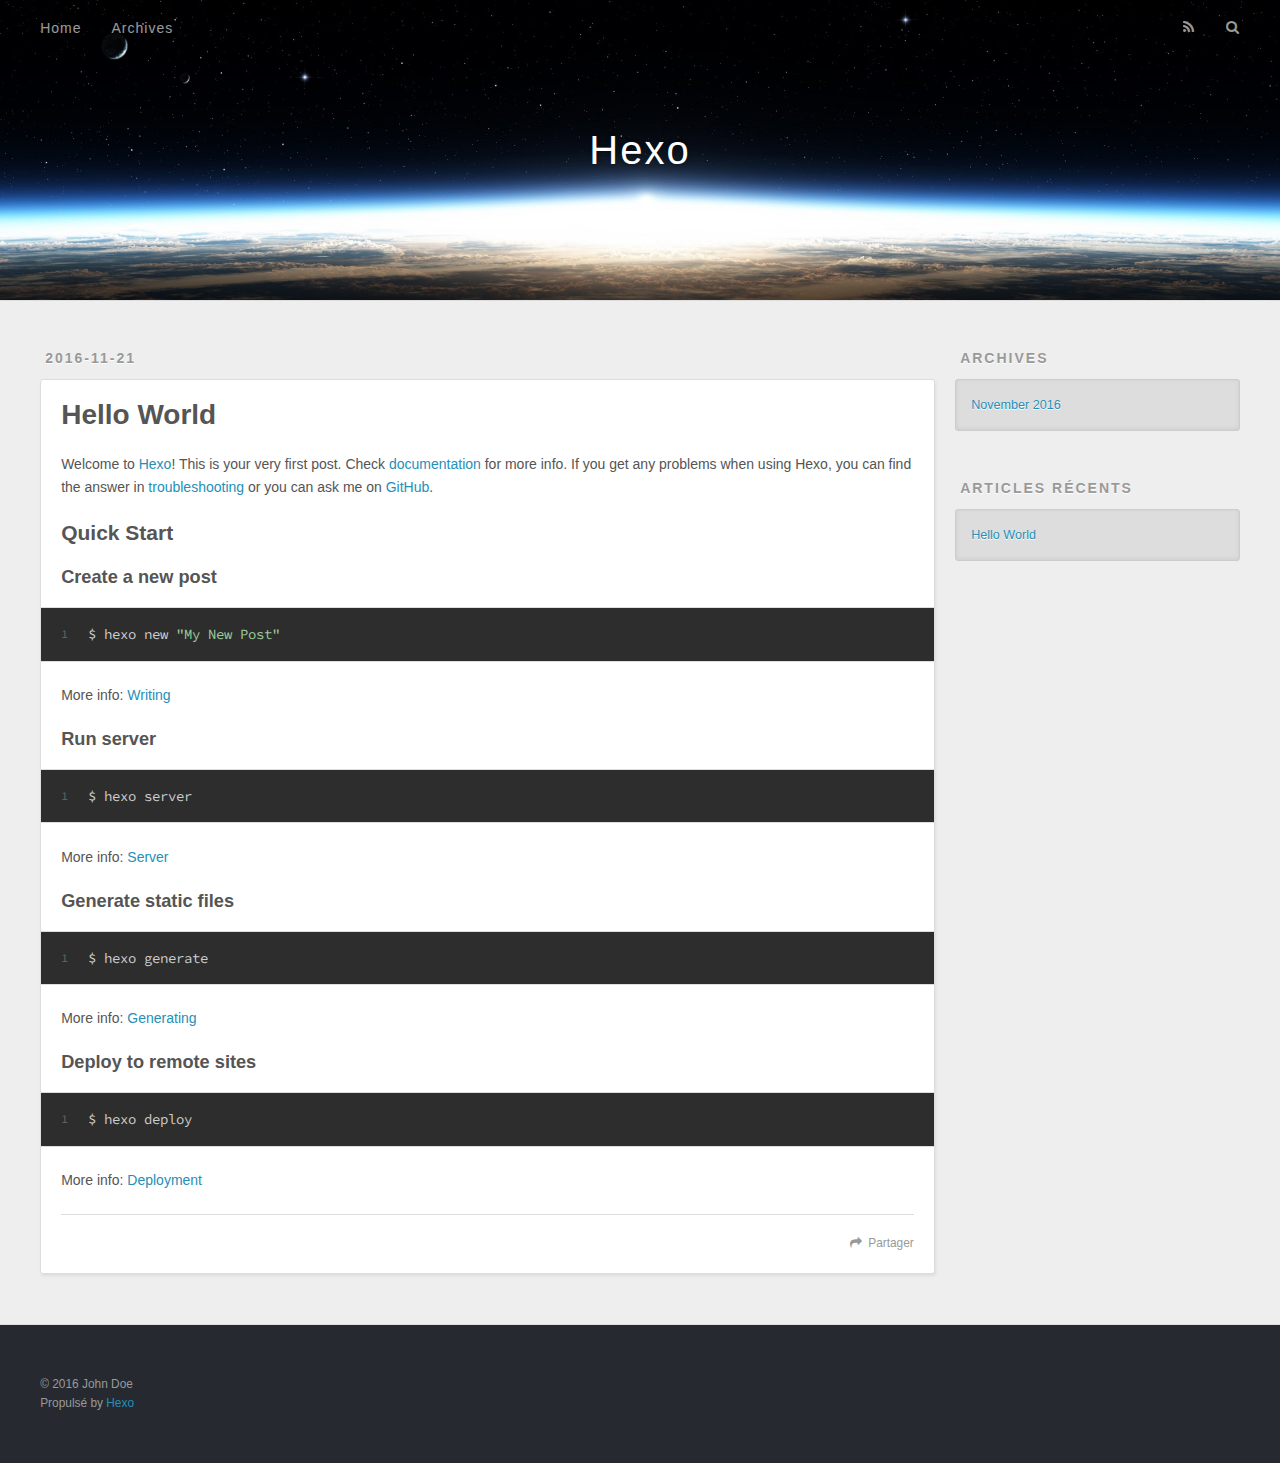
==== index.html @ a5838cf1 "Site updated: 2016-11-21 14:42:17" ====
<!DOCTYPE html>
<html>
<head>
  <meta charset="utf-8">
  
  <title>Hexo</title>
  <meta name="viewport" content="width=device-width, initial-scale=1, maximum-scale=1">
  <meta property="og:type" content="website">
<meta property="og:title" content="Hexo">
<meta property="og:url" content="http://yoursite.com/index.html">
<meta property="og:site_name" content="Hexo">
<meta name="twitter:card" content="summary">
<meta name="twitter:title" content="Hexo">
  
    <link rel="alternate" href="/atom.xml" title="Hexo" type="application/atom+xml">
  
  
    <link rel="icon" href="/favicon.png">
  
  
    <link href="//fonts.googleapis.com/css?family=Source+Code+Pro" rel="stylesheet" type="text/css">
  
  <link rel="stylesheet" href="/css/style.css">
  

</head>

<body>
  <div id="container">
    <div id="wrap">
      <header id="header">
  <div id="banner"></div>
  <div id="header-outer" class="outer">
    <div id="header-title" class="inner">
      <h1 id="logo-wrap">
        <a href="/" id="logo">Hexo</a>
      </h1>
      
    </div>
    <div id="header-inner" class="inner">
      <nav id="main-nav">
        <a id="main-nav-toggle" class="nav-icon"></a>
        
          <a class="main-nav-link" href="/">Home</a>
        
          <a class="main-nav-link" href="/archives">Archives</a>
        
      </nav>
      <nav id="sub-nav">
        
          <a id="nav-rss-link" class="nav-icon" href="/atom.xml" title="Flux RSS"></a>
        
        <a id="nav-search-btn" class="nav-icon" title="Rechercher"></a>
      </nav>
      <div id="search-form-wrap">
        <form action="//google.com/search" method="get" accept-charset="UTF-8" class="search-form"><input type="search" name="q" results="0" class="search-form-input" placeholder="Search"><button type="submit" class="search-form-submit">&#xF002;</button><input type="hidden" name="sitesearch" value="http://yoursite.com"></form>
      </div>
    </div>
  </div>
</header>
      <div class="outer">
        <section id="main">
  
    <article id="post-hello-world" class="article article-type-post" itemscope itemprop="blogPost">
  <div class="article-meta">
    <a href="/2016/11/21/hello-world/" class="article-date">
  <time datetime="2016-11-21T06:17:49.714Z" itemprop="datePublished">2016-11-21</time>
</a>
    
  </div>
  <div class="article-inner">
    
    
      <header class="article-header">
        
  
    <h1 itemprop="name">
      <a class="article-title" href="/2016/11/21/hello-world/">Hello World</a>
    </h1>
  

      </header>
    
    <div class="article-entry" itemprop="articleBody">
      
        <p>Welcome to <a href="https://hexo.io/" target="_blank" rel="external">Hexo</a>! This is your very first post. Check <a href="https://hexo.io/docs/" target="_blank" rel="external">documentation</a> for more info. If you get any problems when using Hexo, you can find the answer in <a href="https://hexo.io/docs/troubleshooting.html" target="_blank" rel="external">troubleshooting</a> or you can ask me on <a href="https://github.com/hexojs/hexo/issues" target="_blank" rel="external">GitHub</a>.</p>
<h2 id="Quick-Start"><a href="#Quick-Start" class="headerlink" title="Quick Start"></a>Quick Start</h2><h3 id="Create-a-new-post"><a href="#Create-a-new-post" class="headerlink" title="Create a new post"></a>Create a new post</h3><figure class="highlight bash"><table><tr><td class="gutter"><pre><div class="line">1</div></pre></td><td class="code"><pre><div class="line">$ hexo new <span class="string">"My New Post"</span></div></pre></td></tr></table></figure>
<p>More info: <a href="https://hexo.io/docs/writing.html" target="_blank" rel="external">Writing</a></p>
<h3 id="Run-server"><a href="#Run-server" class="headerlink" title="Run server"></a>Run server</h3><figure class="highlight bash"><table><tr><td class="gutter"><pre><div class="line">1</div></pre></td><td class="code"><pre><div class="line">$ hexo server</div></pre></td></tr></table></figure>
<p>More info: <a href="https://hexo.io/docs/server.html" target="_blank" rel="external">Server</a></p>
<h3 id="Generate-static-files"><a href="#Generate-static-files" class="headerlink" title="Generate static files"></a>Generate static files</h3><figure class="highlight bash"><table><tr><td class="gutter"><pre><div class="line">1</div></pre></td><td class="code"><pre><div class="line">$ hexo generate</div></pre></td></tr></table></figure>
<p>More info: <a href="https://hexo.io/docs/generating.html" target="_blank" rel="external">Generating</a></p>
<h3 id="Deploy-to-remote-sites"><a href="#Deploy-to-remote-sites" class="headerlink" title="Deploy to remote sites"></a>Deploy to remote sites</h3><figure class="highlight bash"><table><tr><td class="gutter"><pre><div class="line">1</div></pre></td><td class="code"><pre><div class="line">$ hexo deploy</div></pre></td></tr></table></figure>
<p>More info: <a href="https://hexo.io/docs/deployment.html" target="_blank" rel="external">Deployment</a></p>

      
    </div>
    <footer class="article-footer">
      <a data-url="http://yoursite.com/2016/11/21/hello-world/" data-id="civrpg1pv0000m8nncm3srkxz" class="article-share-link">Partager</a>
      
      
    </footer>
  </div>
  
</article>


  

</section>
        
          <aside id="sidebar">
  
    

  
    

  
    
  
    
  <div class="widget-wrap">
    <h3 class="widget-title">Archives</h3>
    <div class="widget">
      <ul class="archive-list"><li class="archive-list-item"><a class="archive-list-link" href="/archives/2016/11/">November 2016</a></li></ul>
    </div>
  </div>


  
    
  <div class="widget-wrap">
    <h3 class="widget-title">Articles récents</h3>
    <div class="widget">
      <ul>
        
          <li>
            <a href="/2016/11/21/hello-world/">Hello World</a>
          </li>
        
      </ul>
    </div>
  </div>

  
</aside>
        
      </div>
      <footer id="footer">
  
  <div class="outer">
    <div id="footer-info" class="inner">
      &copy; 2016 John Doe<br>
      Propulsé by <a href="http://hexo.io/" target="_blank">Hexo</a>
    </div>
  </div>
</footer>
    </div>
    <nav id="mobile-nav">
  
    <a href="/" class="mobile-nav-link">Home</a>
  
    <a href="/archives" class="mobile-nav-link">Archives</a>
  
</nav>
    

<script src="//ajax.googleapis.com/ajax/libs/jquery/2.0.3/jquery.min.js"></script>


  <link rel="stylesheet" href="/fancybox/jquery.fancybox.css">
  <script src="/fancybox/jquery.fancybox.pack.js"></script>


<script src="/js/script.js"></script>

  </div>
</body>
</html>
---- css/style.css ----
body {
  width: 100%;
}
body:before,
body:after {
  content: "";
  display: table;
}
body:after {
  clear: both;
}
html,
body,
div,
span,
applet,
object,
iframe,
h1,
h2,
h3,
h4,
h5,
h6,
p,
blockquote,
pre,
a,
abbr,
acronym,
address,
big,
cite,
code,
del,
dfn,
em,
img,
ins,
kbd,
q,
s,
samp,
small,
strike,
strong,
sub,
sup,
tt,
var,
dl,
dt,
dd,
ol,
ul,
li,
fieldset,
form,
label,
legend,
table,
caption,
tbody,
tfoot,
thead,
tr,
th,
td {
  margin: 0;
  padding: 0;
  border: 0;
  outline: 0;
  font-weight: inherit;
  font-style: inherit;
  font-family: inherit;
  font-size: 100%;
  vertical-align: baseline;
}
body {
  line-height: 1;
  color: #000;
  background: #fff;
}
ol,
ul {
  list-style: none;
}
table {
  border-collapse: separate;
  border-spacing: 0;
  vertical-align: middle;
}
caption,
th,
td {
  text-align: left;
  font-weight: normal;
  vertical-align: middle;
}
a img {
  border: none;
}
input,
button {
  margin: 0;
  padding: 0;
}
input::-moz-focus-inner,
button::-moz-focus-inner {
  border: 0;
  padding: 0;
}
@font-face {
  font-family: FontAwesome;
  font-style: normal;
  font-weight: normal;
  src: url("fonts/fontawesome-webfont.eot?v=#4.0.3");
  src: url("fonts/fontawesome-webfont.eot?#iefix&v=#4.0.3") format("embedded-opentype"), url("fonts/fontawesome-webfont.woff?v=#4.0.3") format("woff"), url("fonts/fontawesome-webfont.ttf?v=#4.0.3") format("truetype"), url("fonts/fontawesome-webfont.svg#fontawesomeregular?v=#4.0.3") format("svg");
}
html,
body,
#container {
  height: 100%;
}
body {
  background: #eee;
  font: 14px "Helvetica Neue", Helvetica, Arial, sans-serif;
  -webkit-text-size-adjust: 100%;
}
.outer {
  max-width: 1220px;
  margin: 0 auto;
  padding: 0 20px;
}
.outer:before,
.outer:after {
  content: "";
  display: table;
}
.outer:after {
  clear: both;
}
.inner {
  display: inline;
  float: left;
  width: 98.33333333333333%;
  margin: 0 0.833333333333333%;
}
.left,
.alignleft {
  float: left;
}
.right,
.alignright {
  float: right;
}
.clear {
  clear: both;
}
#container {
  position: relative;
}
.mobile-nav-on {
  overflow: hidden;
}
#wrap {
  height: 100%;
  width: 100%;
  position: absolute;
  top: 0;
  left: 0;
  -webkit-transition: 0.2s ease-out;
  -moz-transition: 0.2s ease-out;
  -ms-transition: 0.2s ease-out;
  transition: 0.2s ease-out;
  z-index: 1;
  background: #eee;
}
.mobile-nav-on #wrap {
  left: 280px;
}
@media screen and (min-width: 768px) {
  #main {
    display: inline;
    float: left;
    width: 73.33333333333333%;
    margin: 0 0.833333333333333%;
  }
}
.article-date,
.article-category-link,
.archive-year,
.widget-title {
  text-decoration: none;
  text-transform: uppercase;
  letter-spacing: 2px;
  color: #999;
  margin-bottom: 1em;
  margin-left: 5px;
  line-height: 1em;
  text-shadow: 0 1px #fff;
  font-weight: bold;
}
.article-inner,
.archive-article-inner {
  background: #fff;
  -webkit-box-shadow: 1px 2px 3px #ddd;
  box-shadow: 1px 2px 3px #ddd;
  border: 1px solid #ddd;
  border-radius: 3px;
}
.article-entry h1,
.widget h1 {
  font-size: 2em;
}
.article-entry h2,
.widget h2 {
  font-size: 1.5em;
}
.article-entry h3,
.widget h3 {
  font-size: 1.3em;
}
.article-entry h4,
.widget h4 {
  font-size: 1.2em;
}
.article-entry h5,
.widget h5 {
  font-size: 1em;
}
.article-entry h6,
.widget h6 {
  font-size: 1em;
  color: #999;
}
.article-entry hr,
.widget hr {
  border: 1px dashed #ddd;
}
.article-entry strong,
.widget strong {
  font-weight: bold;
}
.article-entry em,
.widget em,
.article-entry cite,
.widget cite {
  font-style: italic;
}
.article-entry sup,
.widget sup,
.article-entry sub,
.widget sub {
  font-size: 0.75em;
  line-height: 0;
  position: relative;
  vertical-align: baseline;
}
.article-entry sup,
.widget sup {
  top: -0.5em;
}
.article-entry sub,
.widget sub {
  bottom: -0.2em;
}
.article-entry small,
.widget small {
  font-size: 0.85em;
}
.article-entry acronym,
.widget acronym,
.article-entry abbr,
.widget abbr {
  border-bottom: 1px dotted;
}
.article-entry ul,
.widget ul,
.article-entry ol,
.widget ol,
.article-entry dl,
.widget dl {
  margin: 0 20px;
  line-height: 1.6em;
}
.article-entry ul ul,
.widget ul ul,
.article-entry ol ul,
.widget ol ul,
.article-entry ul ol,
.widget ul ol,
.article-entry ol ol,
.widget ol ol {
  margin-top: 0;
  margin-bottom: 0;
}
.article-entry ul,
.widget ul {
  list-style: disc;
}
.article-entry ol,
.widget ol {
  list-style: decimal;
}
.article-entry dt,
.widget dt {
  font-weight: bold;
}
#header {
  height: 300px;
  position: relative;
  border-bottom: 1px solid #ddd;
}
#header:before,
#header:after {
  content: "";
  position: absolute;
  left: 0;
  right: 0;
  height: 40px;
}
#header:before {
  top: 0;
  background: -webkit-linear-gradient(rgba(0,0,0,0.2), transparent);
  background: -moz-linear-gradient(rgba(0,0,0,0.2), transparent);
  background: -ms-linear-gradient(rgba(0,0,0,0.2), transparent);
  background: linear-gradient(rgba(0,0,0,0.2), transparent);
}
#header:after {
  bottom: 0;
  background: -webkit-linear-gradient(transparent, rgba(0,0,0,0.2));
  background: -moz-linear-gradient(transparent, rgba(0,0,0,0.2));
  background: -ms-linear-gradient(transparent, rgba(0,0,0,0.2));
  background: linear-gradient(transparent, rgba(0,0,0,0.2));
}
#header-outer {
  height: 100%;
  position: relative;
}
#header-inner {
  position: relative;
  overflow: hidden;
}
#banner {
  position: absolute;
  top: 0;
  left: 0;
  width: 100%;
  height: 100%;
  background: url("images/banner.jpg") center #000;
  -webkit-background-size: cover;
  -moz-background-size: cover;
  background-size: cover;
  z-index: -1;
}
#header-title {
  text-align: center;
  height: 40px;
  position: absolute;
  top: 50%;
  left: 0;
  margin-top: -20px;
}
#logo,
#subtitle {
  text-decoration: none;
  color: #fff;
  font-weight: 300;
  text-shadow: 0 1px 4px rgba(0,0,0,0.3);
}
#logo {
  font-size: 40px;
  line-height: 40px;
  letter-spacing: 2px;
}
#subtitle {
  font-size: 16px;
  line-height: 16px;
  letter-spacing: 1px;
}
#subtitle-wrap {
  margin-top: 16px;
}
#main-nav {
  float: left;
  margin-left: -15px;
}
.nav-icon,
.main-nav-link {
  float: left;
  color: #fff;
  opacity: 0.6;
  text-decoration: none;
  text-shadow: 0 1px rgba(0,0,0,0.2);
  -webkit-transition: opacity 0.2s;
  -moz-transition: opacity 0.2s;
  -ms-transition: opacity 0.2s;
  transition: opacity 0.2s;
  display: block;
  padding: 20px 15px;
}
.nav-icon:hover,
.main-nav-link:hover {
  opacity: 1;
}
.nav-icon {
  font-family: FontAwesome;
  text-align: center;
  font-size: 14px;
  width: 14px;
  height: 14px;
  padding: 20px 15px;
  position: relative;
  cursor: pointer;
}
.main-nav-link {
  font-weight: 300;
  letter-spacing: 1px;
}
@media screen and (max-width: 479px) {
  .main-nav-link {
    display: none;
  }
}
#main-nav-toggle {
  display: none;
}
#main-nav-toggle:before {
  content: "\f0c9";
}
@media screen and (max-width: 479px) {
  #main-nav-toggle {
    display: block;
  }
}
#sub-nav {
  float: right;
  margin-right: -15px;
}
#nav-rss-link:before {
  content: "\f09e";
}
#nav-search-btn:before {
  content: "\f002";
}
#search-form-wrap {
  position: absolute;
  top: 15px;
  width: 150px;
  height: 30px;
  right: -150px;
  opacity: 0;
  -webkit-transition: 0.2s ease-out;
  -moz-transition: 0.2s ease-out;
  -ms-transition: 0.2s ease-out;
  transition: 0.2s ease-out;
}
#search-form-wrap.on {
  opacity: 1;
  right: 0;
}
@media screen and (max-width: 479px) {
  #search-form-wrap {
    width: 100%;
    right: -100%;
  }
}
.search-form {
  position: absolute;
  top: 0;
  left: 0;
  right: 0;
  background: #fff;
  padding: 5px 15px;
  border-radius: 15px;
  -webkit-box-shadow: 0 0 10px rgba(0,0,0,0.3);
  box-shadow: 0 0 10px rgba(0,0,0,0.3);
}
.search-form-input {
  border: none;
  background: none;
  color: #555;
  width: 100%;
  font: 13px "Helvetica Neue", Helvetica, Arial, sans-serif;
  outline: none;
}
.search-form-input::-webkit-search-results-decoration,
.search-form-input::-webkit-search-cancel-button {
  -webkit-appearance: none;
}
.search-form-submit {
  position: absolute;
  top: 50%;
  right: 10px;
  margin-top: -7px;
  font: 13px FontAwesome;
  border: none;
  background: none;
  color: #bbb;
  cursor: pointer;
}
.search-form-submit:hover,
.search-form-submit:focus {
  color: #777;
}
.article {
  margin: 50px 0;
}
.article-inner {
  overflow: hidden;
}
.article-meta:before,
.article-meta:after {
  content: "";
  display: table;
}
.article-meta:after {
  clear: both;
}
.article-date {
  float: left;
}
.article-category {
  float: left;
  line-height: 1em;
  color: #ccc;
  text-shadow: 0 1px #fff;
  margin-left: 8px;
}
.article-category:before {
  content: "\2022";
}
.article-category-link {
  margin: 0 12px 1em;
}
.article-header {
  padding: 20px 20px 0;
}
.article-title {
  text-decoration: none;
  font-size: 2em;
  font-weight: bold;
  color: #555;
  line-height: 1.1em;
  -webkit-transition: color 0.2s;
  -moz-transition: color 0.2s;
  -ms-transition: color 0.2s;
  transition: color 0.2s;
}
a.article-title:hover {
  color: #258fb8;
}
.article-entry {
  color: #555;
  padding: 0 20px;
}
.article-entry:before,
.article-entry:after {
  content: "";
  display: table;
}
.article-entry:after {
  clear: both;
}
.article-entry p,
.article-entry table {
  line-height: 1.6em;
  margin: 1.6em 0;
}
.article-entry h1,
.article-entry h2,
.article-entry h3,
.article-entry h4,
.article-entry h5,
.article-entry h6 {
  font-weight: bold;
}
.article-entry h1,
.article-entry h2,
.article-entry h3,
.article-entry h4,
.article-entry h5,
.article-entry h6 {
  line-height: 1.1em;
  margin: 1.1em 0;
}
.article-entry a {
  color: #258fb8;
  text-decoration: none;
}
.article-entry a:hover {
  text-decoration: underline;
}
.article-entry ul,
.article-entry ol,
.article-entry dl {
  margin-top: 1.6em;
  margin-bottom: 1.6em;
}
.article-entry img,
.article-entry video {
  max-width: 100%;
  height: auto;
  display: block;
  margin: auto;
}
.article-entry iframe {
  border: none;
}
.article-entry table {
  width: 100%;
  border-collapse: collapse;
  border-spacing: 0;
}
.article-entry th {
  font-weight: bold;
  border-bottom: 3px solid #ddd;
  padding-bottom: 0.5em;
}
.article-entry td {
  border-bottom: 1px solid #ddd;
  padding: 10px 0;
}
.article-entry blockquote {
  font-family: Georgia, "Times New Roman", serif;
  font-size: 1.4em;
  margin: 1.6em 20px;
  text-align: center;
}
.article-entry blockquote footer {
  font-size: 14px;
  margin: 1.6em 0;
  font-family: "Helvetica Neue", Helvetica, Arial, sans-serif;
}
.article-entry blockquote footer cite:before {
  content: "—";
  padding: 0 0.5em;
}
.article-entry .pullquote {
  text-align: left;
  width: 45%;
  margin: 0;
}
.article-entry .pullquote.left {
  margin-left: 0.5em;
  margin-right: 1em;
}
.article-entry .pullquote.right {
  margin-right: 0.5em;
  margin-left: 1em;
}
.article-entry .caption {
  color: #999;
  display: block;
  font-size: 0.9em;
  margin-top: 0.5em;
  position: relative;
  text-align: center;
}
.article-entry .video-container {
  position: relative;
  padding-top: 56.25%;
  height: 0;
  overflow: hidden;
}
.article-entry .video-container iframe,
.article-entry .video-container object,
.article-entry .video-container embed {
  position: absolute;
  top: 0;
  left: 0;
  width: 100%;
  height: 100%;
  margin-top: 0;
}
.article-more-link a {
  display: inline-block;
  line-height: 1em;
  padding: 6px 15px;
  border-radius: 15px;
  background: #eee;
  color: #999;
  text-shadow: 0 1px #fff;
  text-decoration: none;
}
.article-more-link a:hover {
  background: #258fb8;
  color: #fff;
  text-decoration: none;
  text-shadow: 0 1px #1e7293;
}
.article-footer {
  font-size: 0.85em;
  line-height: 1.6em;
  border-top: 1px solid #ddd;
  padding-top: 1.6em;
  margin: 0 20px 20px;
}
.article-footer:before,
.article-footer:after {
  content: "";
  display: table;
}
.article-footer:after {
  clear: both;
}
.article-footer a {
  color: #999;
  text-decoration: none;
}
.article-footer a:hover {
  color: #555;
}
.article-tag-list-item {
  float: left;
  margin-right: 10px;
}
.article-tag-list-link:before {
  content: "#";
}
.article-comment-link {
  float: right;
}
.article-comment-link:before {
  content: "\f075";
  font-family: FontAwesome;
  padding-right: 8px;
}
.article-share-link {
  cursor: pointer;
  float: right;
  margin-left: 20px;
}
.article-share-link:before {
  content: "\f064";
  font-family: FontAwesome;
  padding-right: 6px;
}
#article-nav {
  position: relative;
}
#article-nav:before,
#article-nav:after {
  content: "";
  display: table;
}
#article-nav:after {
  clear: both;
}
@media screen and (min-width: 768px) {
  #article-nav {
    margin: 50px 0;
  }
  #article-nav:before {
    width: 8px;
    height: 8px;
    position: absolute;
    top: 50%;
    left: 50%;
    margin-top: -4px;
    margin-left: -4px;
    content: "";
    border-radius: 50%;
    background: #ddd;
    -webkit-box-shadow: 0 1px 2px #fff;
    box-shadow: 0 1px 2px #fff;
  }
}
.article-nav-link-wrap {
  text-decoration: none;
  text-shadow: 0 1px #fff;
  color: #999;
  -webkit-box-sizing: border-box;
  -moz-box-sizing: border-box;
  box-sizing: border-box;
  margin-top: 50px;
  text-align: center;
  display: block;
}
.article-nav-link-wrap:hover {
  color: #555;
}
@media screen and (min-width: 768px) {
  .article-nav-link-wrap {
    width: 50%;
    margin-top: 0;
  }
}
@media screen and (min-width: 768px) {
  #article-nav-newer {
    float: left;
    text-align: right;
    padding-right: 20px;
  }
}
@media screen and (min-width: 768px) {
  #article-nav-older {
    float: right;
    text-align: left;
    padding-left: 20px;
  }
}
.article-nav-caption {
  text-transform: uppercase;
  letter-spacing: 2px;
  color: #ddd;
  line-height: 1em;
  font-weight: bold;
}
#article-nav-newer .article-nav-caption {
  margin-right: -2px;
}
.article-nav-title {
  font-size: 0.85em;
  line-height: 1.6em;
  margin-top: 0.5em;
}
.article-share-box {
  position: absolute;
  display: none;
  background: #fff;
  -webkit-box-shadow: 1px 2px 10px rgba(0,0,0,0.2);
  box-shadow: 1px 2px 10px rgba(0,0,0,0.2);
  border-radius: 3px;
  margin-left: -145px;
  overflow: hidden;
  z-index: 1;
}
.article-share-box.on {
  display: block;
}
.article-share-input {
  width: 100%;
  background: none;
  -webkit-box-sizing: border-box;
  -moz-box-sizing: border-box;
  box-sizing: border-box;
  font: 14px "Helvetica Neue", Helvetica, Arial, sans-serif;
  padding: 0 15px;
  color: #555;
  outline: none;
  border: 1px solid #ddd;
  border-radius: 3px 3px 0 0;
  height: 36px;
  line-height: 36px;
}
.article-share-links {
  background: #eee;
}
.article-share-links:before,
.article-share-links:after {
  content: "";
  display: table;
}
.article-share-links:after {
  clear: both;
}
.article-share-twitter,
.article-share-facebook,
.article-share-pinterest,
.article-share-google {
  width: 50px;
  height: 36px;
  display: block;
  float: left;
  position: relative;
  color: #999;
  text-shadow: 0 1px #fff;
}
.article-share-twitter:before,
.article-share-facebook:before,
.article-share-pinterest:before,
.article-share-google:before {
  font-size: 20px;
  font-family: FontAwesome;
  width: 20px;
  height: 20px;
  position: absolute;
  top: 50%;
  left: 50%;
  margin-top: -10px;
  margin-left: -10px;
  text-align: center;
}
.article-share-twitter:hover,
.article-share-facebook:hover,
.article-share-pinterest:hover,
.article-share-google:hover {
  color: #fff;
}
.article-share-twitter:before {
  content: "\f099";
}
.article-share-twitter:hover {
  background: #00aced;
  text-shadow: 0 1px #008abe;
}
.article-share-facebook:before {
  content: "\f09a";
}
.article-share-facebook:hover {
  background: #3b5998;
  text-shadow: 0 1px #2f477a;
}
.article-share-pinterest:before {
  content: "\f0d2";
}
.article-share-pinterest:hover {
  background: #cb2027;
  text-shadow: 0 1px #a21a1f;
}
.article-share-google:before {
  content: "\f0d5";
}
.article-share-google:hover {
  background: #dd4b39;
  text-shadow: 0 1px #be3221;
}
.article-gallery {
  background: #000;
  position: relative;
}
.article-gallery-photos {
  position: relative;
  overflow: hidden;
}
.article-gallery-img {
  display: none;
  max-width: 100%;
}
.article-gallery-img:first-child {
  display: block;
}
.article-gallery-img.loaded {
  position: absolute;
  display: block;
}
.article-gallery-img img {
  display: block;
  max-width: 100%;
  margin: 0 auto;
}
#comments {
  background: #fff;
  -webkit-box-shadow: 1px 2px 3px #ddd;
  box-shadow: 1px 2px 3px #ddd;
  padding: 20px;
  border: 1px solid #ddd;
  border-radius: 3px;
  margin: 50px 0;
}
#comments a {
  color: #258fb8;
}
.archives-wrap {
  margin: 50px 0;
}
.archives:before,
.archives:after {
  content: "";
  display: table;
}
.archives:after {
  clear: both;
}
.archive-year-wrap {
  margin-bottom: 1em;
}
.archives {
  -webkit-column-gap: 10px;
  -moz-column-gap: 10px;
  column-gap: 10px;
}
@media screen and (min-width: 480px) and (max-width: 767px) {
  .archives {
    -webkit-column-count: 2;
    -moz-column-count: 2;
    column-count: 2;
  }
}
@media screen and (min-width: 768px) {
  .archives {
    -webkit-column-count: 3;
    -moz-column-count: 3;
    column-count: 3;
  }
}
.archive-article {
  -webkit-column-break-inside: avoid;
  page-break-inside: avoid;
  overflow: hidden;
  break-inside: avoid-column;
}
.archive-article-inner {
  padding: 10px;
  margin-bottom: 15px;
}
.archive-article-title {
  text-decoration: none;
  font-weight: bold;
  color: #555;
  -webkit-transition: color 0.2s;
  -moz-transition: color 0.2s;
  -ms-transition: color 0.2s;
  transition: color 0.2s;
  line-height: 1.6em;
}
.archive-article-title:hover {
  color: #258fb8;
}
.archive-article-footer {
  margin-top: 1em;
}
.archive-article-date {
  color: #999;
  text-decoration: none;
  font-size: 0.85em;
  line-height: 1em;
  margin-bottom: 0.5em;
  display: block;
}
#page-nav {
  margin: 50px auto;
  background: #fff;
  -webkit-box-shadow: 1px 2px 3px #ddd;
  box-shadow: 1px 2px 3px #ddd;
  border: 1px solid #ddd;
  border-radius: 3px;
  text-align: center;
  color: #999;
  overflow: hidden;
}
#page-nav:before,
#page-nav:after {
  content: "";
  display: table;
}
#page-nav:after {
  clear: both;
}
#page-nav a,
#page-nav span {
  padding: 10px 20px;
  line-height: 1;
  height: 2ex;
}
#page-nav a {
  color: #999;
  text-decoration: none;
}
#page-nav a:hover {
  background: #999;
  color: #fff;
}
#page-nav .prev {
  float: left;
}
#page-nav .next {
  float: right;
}
#page-nav .page-number {
  display: inline-block;
}
@media screen and (max-width: 479px) {
  #page-nav .page-number {
    display: none;
  }
}
#page-nav .current {
  color: #555;
  font-weight: bold;
}
#page-nav .space {
  color: #ddd;
}
#footer {
  background: #262a30;
  padding: 50px 0;
  border-top: 1px solid #ddd;
  color: #999;
}
#footer a {
  color: #258fb8;
  text-decoration: none;
}
#footer a:hover {
  text-decoration: underline;
}
#footer-info {
  line-height: 1.6em;
  font-size: 0.85em;
}
.article-entry pre,
.article-entry .highlight {
  background: #2d2d2d;
  margin: 0 -20px;
  padding: 15px 20px;
  border-style: solid;
  border-color: #ddd;
  border-width: 1px 0;
  overflow: auto;
  color: #ccc;
  line-height: 22.400000000000002px;
}
.article-entry .highlight .gutter pre,
.article-entry .gist .gist-file .gist-data .line-numbers {
  color: #666;
  font-size: 0.85em;
}
.article-entry pre,
.article-entry code {
  font-family: "Source Code Pro", Consolas, Monaco, Menlo, Consolas, monospace;
}
.article-entry code {
  background: #eee;
  text-shadow: 0 1px #fff;
  padding: 0 0.3em;
}
.article-entry pre code {
  background: none;
  text-shadow: none;
  padding: 0;
}
.article-entry .highlight pre {
  border: none;
  margin: 0;
  padding: 0;
}
.article-entry .highlight table {
  margin: 0;
  width: auto;
}
.article-entry .highlight td {
  border: none;
  padding: 0;
}
.article-entry .highlight figcaption {
  font-size: 0.85em;
  color: #999;
  line-height: 1em;
  margin-bottom: 1em;
}
.article-entry .highlight figcaption:before,
.article-entry .highlight figcaption:after {
  content: "";
  display: table;
}
.article-entry .highlight figcaption:after {
  clear: both;
}
.article-entry .highlight figcaption a {
  float: right;
}
.article-entry .highlight .gutter pre {
  text-align: right;
  padding-right: 20px;
}
.article-entry .highlight .line {
  height: 22.400000000000002px;
}
.article-entry .highlight .line.marked {
  background: #515151;
}
.article-entry .gist {
  margin: 0 -20px;
  border-style: solid;
  border-color: #ddd;
  border-width: 1px 0;
  background: #2d2d2d;
  padding: 15px 20px 15px 0;
}
.article-entry .gist .gist-file {
  border: none;
  font-family: "Source Code Pro", Consolas, Monaco, Menlo, Consolas, monospace;
  margin: 0;
}
.article-entry .gist .gist-file .gist-data {
  background: none;
  border: none;
}
.article-entry .gist .gist-file .gist-data .line-numbers {
  background: none;
  border: none;
  padding: 0 20px 0 0;
}
.article-entry .gist .gist-file .gist-data .line-data {
  padding: 0 !important;
}
.article-entry .gist .gist-file .highlight {
  margin: 0;
  padding: 0;
  border: none;
}
.article-entry .gist .gist-file .gist-meta {
  background: #2d2d2d;
  color: #999;
  font: 0.85em "Helvetica Neue", Helvetica, Arial, sans-serif;
  text-shadow: 0 0;
  padding: 0;
  margin-top: 1em;
  margin-left: 20px;
}
.article-entry .gist .gist-file .gist-meta a {
  color: #258fb8;
  font-weight: normal;
}
.article-entry .gist .gist-file .gist-meta a:hover {
  text-decoration: underline;
}
pre .comment,
pre .title {
  color: #999;
}
pre .variable,
pre .attribute,
pre .tag,
pre .regexp,
pre .ruby .constant,
pre .xml .tag .title,
pre .xml .pi,
pre .xml .doctype,
pre .html .doctype,
pre .css .id,
pre .css .class,
pre .css .pseudo {
  color: #f2777a;
}
pre .number,
pre .preprocessor,
pre .built_in,
pre .literal,
pre .params,
pre .constant {
  color: #f99157;
}
pre .class,
pre .ruby .class .title,
pre .css .rules .attribute {
  color: #9c9;
}
pre .string,
pre .value,
pre .inheritance,
pre .header,
pre .ruby .symbol,
pre .xml .cdata {
  color: #9c9;
}
pre .css .hexcolor {
  color: #6cc;
}
pre .function,
pre .python .decorator,
pre .python .title,
pre .ruby .function .title,
pre .ruby .title .keyword,
pre .perl .sub,
pre .javascript .title,
pre .coffeescript .title {
  color: #69c;
}
pre .keyword,
pre .javascript .function {
  color: #c9c;
}
@media screen and (max-width: 479px) {
  #mobile-nav {
    position: absolute;
    top: 0;
    left: 0;
    width: 280px;
    height: 100%;
    background: #191919;
    border-right: 1px solid #fff;
  }
}
@media screen and (max-width: 479px) {
  .mobile-nav-link {
    display: block;
    color: #999;
    text-decoration: none;
    padding: 15px 20px;
    font-weight: bold;
  }
  .mobile-nav-link:hover {
    color: #fff;
  }
}
@media screen and (min-width: 768px) {
  #sidebar {
    display: inline;
    float: left;
    width: 23.333333333333332%;
    margin: 0 0.833333333333333%;
  }
}
.widget-wrap {
  margin: 50px 0;
}
.widget {
  color: #777;
  text-shadow: 0 1px #fff;
  background: #ddd;
  -webkit-box-shadow: 0 -1px 4px #ccc inset;
  box-shadow: 0 -1px 4px #ccc inset;
  border: 1px solid #ccc;
  padding: 15px;
  border-radius: 3px;
}
.widget a {
  color: #258fb8;
  text-decoration: none;
}
.widget a:hover {
  text-decoration: underline;
}
.widget ul ul,
.widget ol ul,
.widget dl ul,
.widget ul ol,
.widget ol ol,
.widget dl ol,
.widget ul dl,
.widget ol dl,
.widget dl dl {
  margin-left: 15px;
  list-style: disc;
}
.widget {
  line-height: 1.6em;
  word-wrap: break-word;
  font-size: 0.9em;
}
.widget ul,
.widget ol {
  list-style: none;
  margin: 0;
}
.widget ul ul,
.widget ol ul,
.widget ul ol,
.widget ol ol {
  margin: 0 20px;
}
.widget ul ul,
.widget ol ul {
  list-style: disc;
}
.widget ul ol,
.widget ol ol {
  list-style: decimal;
}
.category-list-count,
.tag-list-count,
.archive-list-count {
  padding-left: 5px;
  color: #999;
  font-size: 0.85em;
}
.category-list-count:before,
.tag-list-count:before,
.archive-list-count:before {
  content: "(";
}
.category-list-count:after,
.tag-list-count:after,
.archive-list-count:after {
  content: ")";
}
.tagcloud a {
  margin-right: 5px;
  display: inline-block;
}
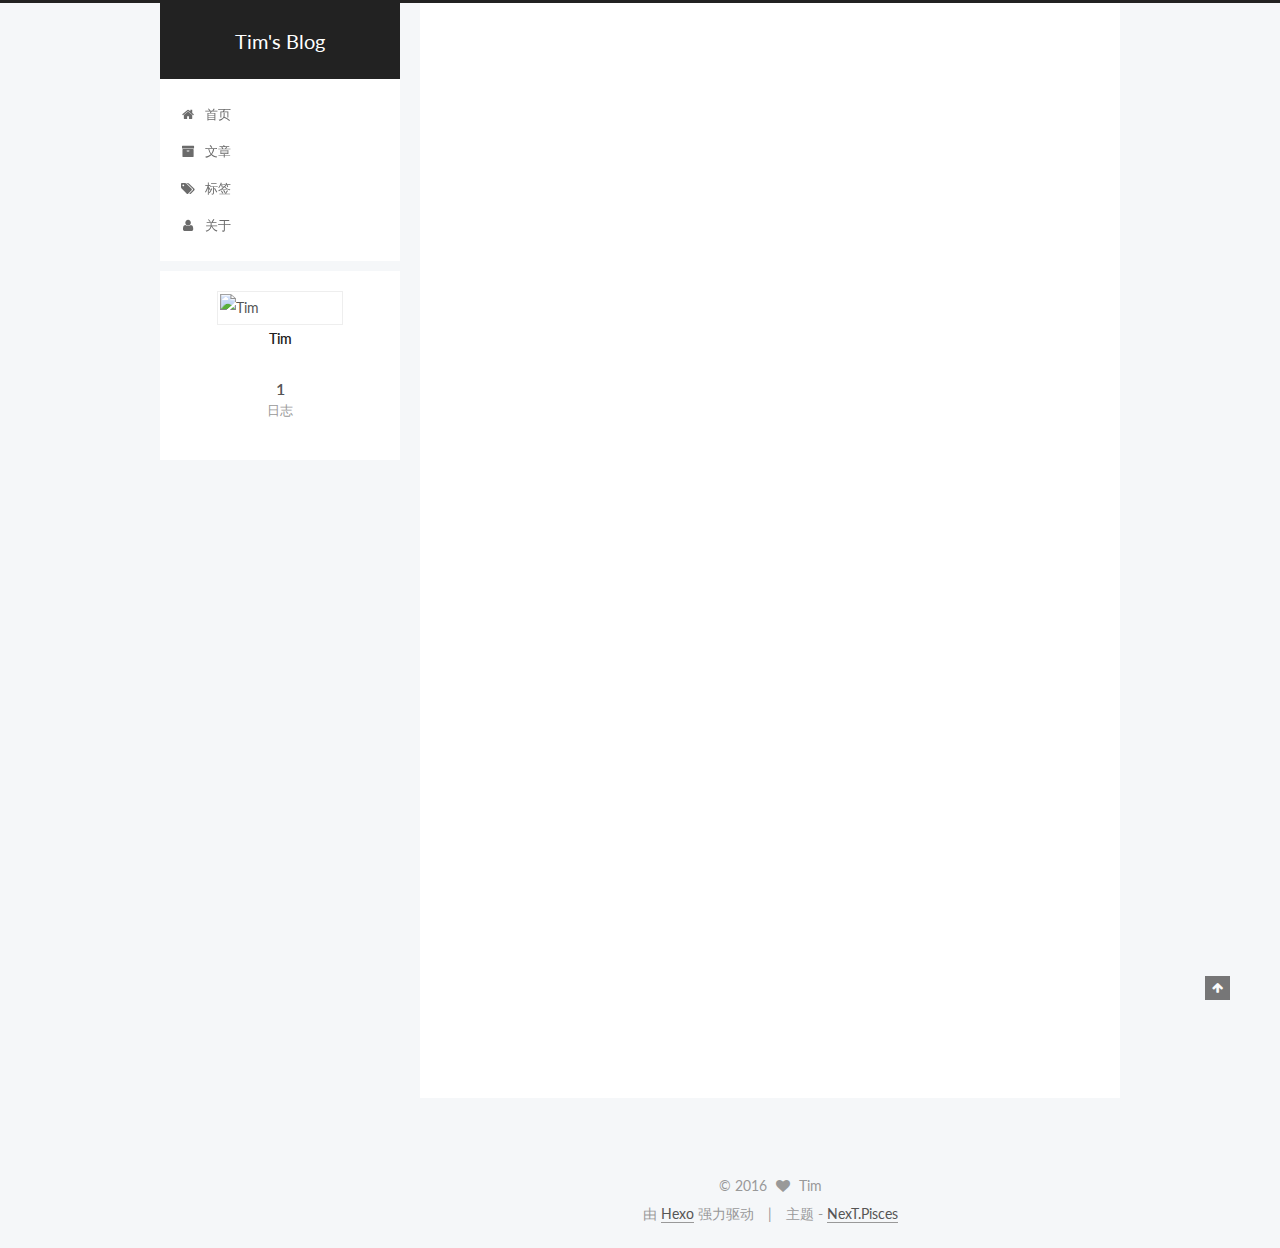
==== commit 7782327a: "Site updated: 2016-11-21 15:41:30" ====
--- a/index.html
+++ b/index.html
@@ -1,89 +1,330 @@
-<!DOCTYPE html>
-<html>
+<!doctype html>
+
+
+
+  
+
+
+<html class="theme-next pisces use-motion" lang="zh-Hans">
 <head>
-  <meta charset="utf-8">
-  
-  <title>Hexo</title>
-  <meta name="viewport" content="width=device-width, initial-scale=1, maximum-scale=1">
-  <meta property="og:type" content="website">
-<meta property="og:title" content="Hexo">
+  <meta charset="UTF-8"/>
+<meta http-equiv="X-UA-Compatible" content="IE=edge" />
+<meta name="viewport" content="width=device-width, initial-scale=1, maximum-scale=1"/>
+
+
+
+<meta http-equiv="Cache-Control" content="no-transform" />
+<meta http-equiv="Cache-Control" content="no-siteapp" />
+
+
+
+
+
+
+
+
+
+
+
+
+  
+  
+  <link href="/lib/fancybox/source/jquery.fancybox.css?v=2.1.5" rel="stylesheet" type="text/css" />
+
+
+
+
+  
+  
+  
+  
+
+  
+    
+    
+  
+
+  
+
+  
+
+  
+
+  
+
+  
+    
+    
+    <link href="//fonts.googleapis.com/css?family=Lato:300,300italic,400,400italic,700,700italic&subset=latin,latin-ext" rel="stylesheet" type="text/css">
+  
+
+
+
+
+
+
+<link href="/lib/font-awesome/css/font-awesome.min.css?v=4.6.2" rel="stylesheet" type="text/css" />
+
+<link href="/css/main.css?v=5.1.0" rel="stylesheet" type="text/css" />
+
+
+  <meta name="keywords" content="Hexo, NexT" />
+
+
+
+
+
+
+
+
+  <link rel="shortcut icon" type="image/x-icon" href="/favicon.ico?v=5.1.0" />
+
+
+
+
+
+
+<meta property="og:type" content="website">
+<meta property="og:title" content="Tim's Blog">
 <meta property="og:url" content="http://yoursite.com/index.html">
-<meta property="og:site_name" content="Hexo">
+<meta property="og:site_name" content="Tim's Blog">
 <meta name="twitter:card" content="summary">
-<meta name="twitter:title" content="Hexo">
-  
-    <link rel="alternate" href="/atom.xml" title="Hexo" type="application/atom+xml">
-  
-  
-    <link rel="icon" href="/favicon.png">
-  
-  
-    <link href="//fonts.googleapis.com/css?family=Source+Code+Pro" rel="stylesheet" type="text/css">
-  
-  <link rel="stylesheet" href="/css/style.css">
-  
-
+<meta name="twitter:title" content="Tim's Blog">
+
+
+
+<script type="text/javascript" id="hexo.configurations">
+  var NexT = window.NexT || {};
+  var CONFIG = {
+    root: '/',
+    scheme: 'Pisces',
+    sidebar: {"position":"left","display":"post"},
+    fancybox: true,
+    motion: true,
+    duoshuo: {
+      userId: '0',
+      author: '博主'
+    },
+    algolia: {
+      applicationID: '',
+      apiKey: '',
+      indexName: '',
+      hits: {"per_page":10},
+      labels: {"input_placeholder":"Search for Posts","hits_empty":"We didn't find any results for the search: ${query}","hits_stats":"${hits} results found in ${time} ms"}
+    }
+  };
+</script>
+
+
+
+  <link rel="canonical" href="http://yoursite.com/"/>
+
+
+
+
+
+  <title> Tim's Blog </title>
 </head>
 
-<body>
-  <div id="container">
-    <div id="wrap">
-      <header id="header">
-  <div id="banner"></div>
-  <div id="header-outer" class="outer">
-    <div id="header-title" class="inner">
-      <h1 id="logo-wrap">
-        <a href="/" id="logo">Hexo</a>
-      </h1>
-      
-    </div>
-    <div id="header-inner" class="inner">
-      <nav id="main-nav">
-        <a id="main-nav-toggle" class="nav-icon"></a>
-        
-          <a class="main-nav-link" href="/">Home</a>
-        
-          <a class="main-nav-link" href="/archives">Archives</a>
-        
-      </nav>
-      <nav id="sub-nav">
-        
-          <a id="nav-rss-link" class="nav-icon" href="/atom.xml" title="Flux RSS"></a>
-        
-        <a id="nav-search-btn" class="nav-icon" title="Rechercher"></a>
-      </nav>
-      <div id="search-form-wrap">
-        <form action="//google.com/search" method="get" accept-charset="UTF-8" class="search-form"><input type="search" name="q" results="0" class="search-form-input" placeholder="Search"><button type="submit" class="search-form-submit">&#xF002;</button><input type="hidden" name="sitesearch" value="http://yoursite.com"></form>
-      </div>
-    </div>
+<body itemscope itemtype="http://schema.org/WebPage" lang="zh-Hans">
+
+  
+
+
+
+
+
+
+
+
+
+
+  
+  
+    
+  
+
+  <div class="container one-collumn sidebar-position-left 
+   page-home 
+ ">
+    <div class="headband"></div>
+
+    <header id="header" class="header" itemscope itemtype="http://schema.org/WPHeader">
+      <div class="header-inner"><div class="site-meta ">
+  
+
+  <div class="custom-logo-site-title">
+    <a href="/"  class="brand" rel="start">
+      <span class="logo-line-before"><i></i></span>
+      <span class="site-title">Tim's Blog</span>
+      <span class="logo-line-after"><i></i></span>
+    </a>
   </div>
-</header>
-      <div class="outer">
-        <section id="main">
-  
-    <article id="post-hello-world" class="article article-type-post" itemscope itemprop="blogPost">
-  <div class="article-meta">
-    <a href="/2016/11/21/hello-world/" class="article-date">
-  <time datetime="2016-11-21T06:17:49.714Z" itemprop="datePublished">2016-11-21</time>
-</a>
-    
-  </div>
-  <div class="article-inner">
-    
-    
-      <header class="article-header">
-        
-  
-    <h1 itemprop="name">
-      <a class="article-title" href="/2016/11/21/hello-world/">Hello World</a>
-    </h1>
-  
-
+  <p class="site-subtitle"></p>
+</div>
+
+<div class="site-nav-toggle">
+  <button>
+    <span class="btn-bar"></span>
+    <span class="btn-bar"></span>
+    <span class="btn-bar"></span>
+  </button>
+</div>
+
+<nav class="site-nav">
+  
+
+  
+    <ul id="menu" class="menu">
+      
+        
+        <li class="menu-item menu-item-home">
+          <a href="/" rel="section">
+            
+              <i class="menu-item-icon fa fa-fw fa-home"></i> <br />
+            
+            首页
+          </a>
+        </li>
+      
+        
+        <li class="menu-item menu-item-archives">
+          <a href="/archives" rel="section">
+            
+              <i class="menu-item-icon fa fa-fw fa-archive"></i> <br />
+            
+            文章
+          </a>
+        </li>
+      
+        
+        <li class="menu-item menu-item-tags">
+          <a href="/tags" rel="section">
+            
+              <i class="menu-item-icon fa fa-fw fa-tags"></i> <br />
+            
+            标签
+          </a>
+        </li>
+      
+        
+        <li class="menu-item menu-item-about">
+          <a href="/about" rel="section">
+            
+              <i class="menu-item-icon fa fa-fw fa-user"></i> <br />
+            
+            关于
+          </a>
+        </li>
+      
+
+      
+    </ul>
+  
+
+  
+</nav>
+
+
+
+ </div>
+    </header>
+
+    <main id="main" class="main">
+      <div class="main-inner">
+        <div class="content-wrap">
+          <div id="content" class="content">
+            
+  <section id="posts" class="posts-expand">
+    
+      
+
+  
+
+  
+  
+  
+
+  <article class="post post-type-normal " itemscope itemtype="http://schema.org/Article">
+  <link itemprop="mainEntityOfPage" href="http://yoursite.com/2016/11/21/hello-world/">
+
+  <span style="display:none" itemprop="author" itemscope itemtype="http://schema.org/Person">
+    <meta itemprop="name" content="Tim">
+    <meta itemprop="description" content="">
+    <meta itemprop="image" content="http://suo.im/2dXatv">
+  </span>
+
+  <span style="display:none" itemprop="publisher" itemscope itemtype="http://schema.org/Organization">
+    <meta itemprop="name" content="Tim's Blog">
+    <span style="display:none" itemprop="logo" itemscope itemtype="http://schema.org/ImageObject">
+      <img style="display:none;" itemprop="url image" alt="Tim's Blog" src="">
+    </span>
+  </span>
+
+    
+      <header class="post-header">
+
+        
+        
+          <h1 class="post-title" itemprop="name headline">
+            
+            
+              
+                
+                <a class="post-title-link" href="/2016/11/21/hello-world/" itemprop="url">
+                  Hello World
+                </a>
+              
+            
+          </h1>
+        
+
+        <div class="post-meta">
+          <span class="post-time">
+            
+              <span class="post-meta-item-icon">
+                <i class="fa fa-calendar-o"></i>
+              </span>
+              <span class="post-meta-item-text">发表于</span>
+              <time title="Post created" itemprop="dateCreated datePublished" datetime="2016-11-21T14:17:49+08:00">
+                2016-11-21
+              </time>
+            
+
+            
+
+            
+          </span>
+
+          
+
+          
+            
+          
+
+          
+
+          
+          
+
+          
+
+          
+
+        </div>
       </header>
     
-    <div class="article-entry" itemprop="articleBody">
-      
-        <p>Welcome to <a href="https://hexo.io/" target="_blank" rel="external">Hexo</a>! This is your very first post. Check <a href="https://hexo.io/docs/" target="_blank" rel="external">documentation</a> for more info. If you get any problems when using Hexo, you can find the answer in <a href="https://hexo.io/docs/troubleshooting.html" target="_blank" rel="external">troubleshooting</a> or you can ask me on <a href="https://github.com/hexojs/hexo/issues" target="_blank" rel="external">GitHub</a>.</p>
+
+
+    <div class="post-body" itemprop="articleBody">
+
+      
+      
+
+      
+        
+          
+            <p>Welcome to <a href="https://hexo.io/" target="_blank" rel="external">Hexo</a>! This is your very first post. Check <a href="https://hexo.io/docs/" target="_blank" rel="external">documentation</a> for more info. If you get any problems when using Hexo, you can find the answer in <a href="https://hexo.io/docs/troubleshooting.html" target="_blank" rel="external">troubleshooting</a> or you can ask me on <a href="https://github.com/hexojs/hexo/issues" target="_blank" rel="external">GitHub</a>.</p>
 <h2 id="Quick-Start"><a href="#Quick-Start" class="headerlink" title="Quick Start"></a>Quick Start</h2><h3 id="Create-a-new-post"><a href="#Create-a-new-post" class="headerlink" title="Create a new post"></a>Create a new post</h3><figure class="highlight bash"><table><tr><td class="gutter"><pre><div class="line">1</div></pre></td><td class="code"><pre><div class="line">$ hexo new <span class="string">"My New Post"</span></div></pre></td></tr></table></figure>
 <p>More info: <a href="https://hexo.io/docs/writing.html" target="_blank" rel="external">Writing</a></p>
 <h3 id="Run-server"><a href="#Run-server" class="headerlink" title="Run server"></a>Run server</h3><figure class="highlight bash"><table><tr><td class="gutter"><pre><div class="line">1</div></pre></td><td class="code"><pre><div class="line">$ hexo server</div></pre></td></tr></table></figure>
@@ -93,88 +334,241 @@
 <h3 id="Deploy-to-remote-sites"><a href="#Deploy-to-remote-sites" class="headerlink" title="Deploy to remote sites"></a>Deploy to remote sites</h3><figure class="highlight bash"><table><tr><td class="gutter"><pre><div class="line">1</div></pre></td><td class="code"><pre><div class="line">$ hexo deploy</div></pre></td></tr></table></figure>
 <p>More info: <a href="https://hexo.io/docs/deployment.html" target="_blank" rel="external">Deployment</a></p>
 
+          
+        
       
     </div>
-    <footer class="article-footer">
-      <a data-url="http://yoursite.com/2016/11/21/hello-world/" data-id="civrpg1pv0000m8nncm3srkxz" class="article-share-link">Partager</a>
-      
+
+    <div>
+      
+    </div>
+
+    <div>
+      
+    </div>
+
+
+    <footer class="post-footer">
+      
+
+      
+
+      
+      
+        <div class="post-eof"></div>
       
     </footer>
-  </div>
-  
-</article>
-
-
-  
-
-</section>
-        
-          <aside id="sidebar">
-  
-    
-
-  
-    
-
-  
-    
-  
-    
-  <div class="widget-wrap">
-    <h3 class="widget-title">Archives</h3>
-    <div class="widget">
-      <ul class="archive-list"><li class="archive-list-item"><a class="archive-list-link" href="/archives/2016/11/">November 2016</a></li></ul>
+  </article>
+
+
+    
+  </section>
+
+  
+
+
+          </div>
+          
+
+
+          
+
+        </div>
+        
+          
+  
+  <div class="sidebar-toggle">
+    <div class="sidebar-toggle-line-wrap">
+      <span class="sidebar-toggle-line sidebar-toggle-line-first"></span>
+      <span class="sidebar-toggle-line sidebar-toggle-line-middle"></span>
+      <span class="sidebar-toggle-line sidebar-toggle-line-last"></span>
     </div>
   </div>
 
-
-  
-    
-  <div class="widget-wrap">
-    <h3 class="widget-title">Articles récents</h3>
-    <div class="widget">
-      <ul>
-        
-          <li>
-            <a href="/2016/11/21/hello-world/">Hello World</a>
-          </li>
-        
-      </ul>
+  <aside id="sidebar" class="sidebar">
+    <div class="sidebar-inner">
+
+      
+
+      
+
+      <section class="site-overview sidebar-panel sidebar-panel-active">
+        <div class="site-author motion-element" itemprop="author" itemscope itemtype="http://schema.org/Person">
+          <img class="site-author-image" itemprop="image"
+               src="http://suo.im/2dXatv"
+               alt="Tim" />
+          <p class="site-author-name" itemprop="name">Tim</p>
+          <p class="site-description motion-element" itemprop="description"></p>
+        </div>
+        <nav class="site-state motion-element">
+          <div class="site-state-item site-state-posts">
+            <a href="/archives">
+              <span class="site-state-item-count">1</span>
+              <span class="site-state-item-name">日志</span>
+            </a>
+          </div>
+
+          
+
+          
+
+        </nav>
+
+        
+
+        <div class="links-of-author motion-element">
+          
+        </div>
+
+        
+        
+
+        
+        
+
+        
+
+
+      </section>
+
+      
+
+    </div>
+  </aside>
+
+
+        
+      </div>
+    </main>
+
+    <footer id="footer" class="footer">
+      <div class="footer-inner">
+        <div class="copyright" >
+  
+  &copy; 
+  <span itemprop="copyrightYear">2016</span>
+  <span class="with-love">
+    <i class="fa fa-heart"></i>
+  </span>
+  <span class="author" itemprop="copyrightHolder">Tim</span>
+</div>
+
+
+<div class="powered-by">
+  由 <a class="theme-link" href="https://hexo.io">Hexo</a> 强力驱动
+</div>
+
+<div class="theme-info">
+  主题 -
+  <a class="theme-link" href="https://github.com/iissnan/hexo-theme-next">
+    NexT.Pisces
+  </a>
+</div>
+
+
+        
+
+        
+      </div>
+    </footer>
+
+    <div class="back-to-top">
+      <i class="fa fa-arrow-up"></i>
     </div>
   </div>
 
   
-</aside>
-        
-      </div>
-      <footer id="footer">
-  
-  <div class="outer">
-    <div id="footer-info" class="inner">
-      &copy; 2016 John Doe<br>
-      Propulsé by <a href="http://hexo.io/" target="_blank">Hexo</a>
-    </div>
-  </div>
-</footer>
-    </div>
-    <nav id="mobile-nav">
-  
-    <a href="/" class="mobile-nav-link">Home</a>
-  
-    <a href="/archives" class="mobile-nav-link">Archives</a>
-  
-</nav>
-    
-
-<script src="//ajax.googleapis.com/ajax/libs/jquery/2.0.3/jquery.min.js"></script>
-
-
-  <link rel="stylesheet" href="/fancybox/jquery.fancybox.css">
-  <script src="/fancybox/jquery.fancybox.pack.js"></script>
-
-
-<script src="/js/script.js"></script>
-
-  </div>
+
+<script type="text/javascript">
+  if (Object.prototype.toString.call(window.Promise) !== '[object Function]') {
+    window.Promise = null;
+  }
+</script>
+
+
+
+
+
+
+
+
+
+  
+
+
+
+  
+  <script type="text/javascript" src="/lib/jquery/index.js?v=2.1.3"></script>
+
+  
+  <script type="text/javascript" src="/lib/fastclick/lib/fastclick.min.js?v=1.0.6"></script>
+
+  
+  <script type="text/javascript" src="/lib/jquery_lazyload/jquery.lazyload.js?v=1.9.7"></script>
+
+  
+  <script type="text/javascript" src="/lib/velocity/velocity.min.js?v=1.2.1"></script>
+
+  
+  <script type="text/javascript" src="/lib/velocity/velocity.ui.min.js?v=1.2.1"></script>
+
+  
+  <script type="text/javascript" src="/lib/fancybox/source/jquery.fancybox.pack.js?v=2.1.5"></script>
+
+
+  
+
+
+  <script type="text/javascript" src="/js/src/utils.js?v=5.1.0"></script>
+
+  <script type="text/javascript" src="/js/src/motion.js?v=5.1.0"></script>
+
+
+
+  
+  
+
+
+  <script type="text/javascript" src="/js/src/affix.js?v=5.1.0"></script>
+
+  <script type="text/javascript" src="/js/src/schemes/pisces.js?v=5.1.0"></script>
+
+
+
+  
+
+  
+
+
+  <script type="text/javascript" src="/js/src/bootstrap.js?v=5.1.0"></script>
+
+
+
+  
+
+
+
+  
+
+
+
+
+	
+
+
+
+
+  
+  
+
+  
+
+  
+
+  
+
+  
+
+
 </body>
-</html>+</html>
--- a/css/main.css
+++ b/css/main.css
@@ -0,0 +1,2829 @@
+/* normalize.css v3.0.2 | MIT License | git.io/normalize */
+html {
+  font-family: sans-serif; /* 1 */
+  -ms-text-size-adjust: 100%; /* 2 */
+  -webkit-text-size-adjust: 100%; /* 2 */
+}
+body {
+  margin: 0;
+}
+article,
+aside,
+details,
+figcaption,
+figure,
+footer,
+header,
+hgroup,
+main,
+menu,
+nav,
+section,
+summary {
+  display: block;
+}
+audio,
+canvas,
+progress,
+video {
+  display: inline-block; /* 1 */
+  vertical-align: baseline; /* 2 */
+}
+audio:not([controls]) {
+  display: none;
+  height: 0;
+}
+[hidden],
+template {
+  display: none;
+}
+a {
+  background-color: transparent;
+}
+a:active,
+a:hover {
+  outline: 0;
+}
+abbr[title] {
+  border-bottom: 1px dotted;
+}
+b,
+strong {
+  font-weight: bold;
+}
+dfn {
+  font-style: italic;
+}
+h1 {
+  font-size: 2em;
+  margin: 0.67em 0;
+}
+mark {
+  background: #ff0;
+  color: #000;
+}
+small {
+  font-size: 80%;
+}
+sub,
+sup {
+  font-size: 75%;
+  line-height: 0;
+  position: relative;
+  vertical-align: baseline;
+}
+sup {
+  top: -0.5em;
+}
+sub {
+  bottom: -0.25em;
+}
+img {
+  border: 0;
+}
+svg:not(:root) {
+  overflow: hidden;
+}
+figure {
+  margin: 1em 40px;
+}
+hr {
+  -moz-box-sizing: content-box;
+  box-sizing: content-box;
+  height: 0;
+}
+pre {
+  overflow: auto;
+}
+code,
+kbd,
+pre,
+samp {
+  font-family: monospace, monospace;
+  font-size: 1em;
+}
+button,
+input,
+optgroup,
+select,
+textarea {
+  color: inherit; /* 1 */
+  font: inherit; /* 2 */
+  margin: 0; /* 3 */
+}
+button {
+  overflow: visible;
+}
+button,
+select {
+  text-transform: none;
+}
+button,
+html input[type="button"],
+input[type="reset"],
+input[type="submit"] {
+  -webkit-appearance: button; /* 2 */
+  cursor: pointer; /* 3 */
+}
+button[disabled],
+html input[disabled] {
+  cursor: default;
+}
+button::-moz-focus-inner,
+input::-moz-focus-inner {
+  border: 0;
+  padding: 0;
+}
+input {
+  line-height: normal;
+}
+input[type="checkbox"],
+input[type="radio"] {
+  box-sizing: border-box; /* 1 */
+  padding: 0; /* 2 */
+}
+input[type="number"]::-webkit-inner-spin-button,
+input[type="number"]::-webkit-outer-spin-button {
+  height: auto;
+}
+input[type="search"] {
+  -webkit-appearance: textfield; /* 1 */
+  -moz-box-sizing: content-box;
+  -webkit-box-sizing: content-box; /* 2 */
+  box-sizing: content-box;
+}
+input[type="search"]::-webkit-search-cancel-button,
+input[type="search"]::-webkit-search-decoration {
+  -webkit-appearance: none;
+}
+fieldset {
+  border: 1px solid #c0c0c0;
+  margin: 0 2px;
+  padding: 0.35em 0.625em 0.75em;
+}
+legend {
+  border: 0; /* 1 */
+  padding: 0; /* 2 */
+}
+textarea {
+  overflow: auto;
+}
+optgroup {
+  font-weight: bold;
+}
+table {
+  border-collapse: collapse;
+  border-spacing: 0;
+}
+td,
+th {
+  padding: 0;
+}
+::selection {
+  background: #262a30;
+  color: #fff;
+}
+body {
+  position: relative;
+  font-family: 'Lato', "PingFang SC", "Microsoft YaHei", sans-serif;
+  font-size: 14px;
+  line-height: 2;
+  color: #555;
+  background: #fff;
+}
+@media (max-width: 767px) {
+  body {
+    padding-right: 0 !important;
+  }
+}
+@media (min-width: 768px) and (max-width: 991px) {
+  body {
+    padding-right: 0 !important;
+  }
+}
+@media (min-width: 1600px) {
+  body {
+    font-size: 16px;
+  }
+}
+h1,
+h2,
+h3,
+h4,
+h5,
+h6 {
+  margin: 0;
+  padding: 0;
+  font-weight: bold;
+  line-height: 1.5;
+  font-family: 'Lato', "PingFang SC", "Microsoft YaHei", sans-serif;
+}
+h2,
+h3,
+h4,
+h5,
+h6 {
+  margin: 20px 0 15px;
+}
+h1 {
+  font-size: 22px;
+}
+@media (max-width: 767px) {
+  h1 {
+    font-size: 18px;
+  }
+}
+h2 {
+  font-size: 20px;
+}
+@media (max-width: 767px) {
+  h2 {
+    font-size: 16px;
+  }
+}
+h3 {
+  font-size: 18px;
+}
+@media (max-width: 767px) {
+  h3 {
+    font-size: 14px;
+  }
+}
+h4 {
+  font-size: 16px;
+}
+@media (max-width: 767px) {
+  h4 {
+    font-size: 12px;
+  }
+}
+h5 {
+  font-size: 14px;
+}
+@media (max-width: 767px) {
+  h5 {
+    font-size: 10px;
+  }
+}
+h6 {
+  font-size: 12px;
+}
+@media (max-width: 767px) {
+  h6 {
+    font-size: 8px;
+  }
+}
+p {
+  margin: 0 0 25px 0;
+}
+a {
+  color: #555;
+  text-decoration: none;
+  border-bottom: 1px solid #999;
+  word-wrap: break-word;
+}
+a:hover {
+  color: #222;
+  border-bottom-color: #222;
+}
+ul {
+  list-style: none;
+}
+blockquote {
+  margin: 0;
+  padding: 0;
+}
+img {
+  display: block;
+  margin: auto;
+  max-width: 100%;
+  height: auto;
+}
+hr {
+  margin: 40px 0;
+  height: 3px;
+  border: none;
+  background-color: #ddd;
+  background-image: repeating-linear-gradient(-45deg, #fff, #fff 4px, transparent 4px, transparent 8px);
+}
+blockquote {
+  padding: 0 15px;
+  color: #666;
+  border-left: 4px solid #ddd;
+}
+blockquote cite::before {
+  content: "-";
+  padding: 0 5px;
+}
+dt {
+  font-weight: 700;
+}
+dd {
+  margin: 0;
+  padding: 0;
+}
+.text-left {
+  text-align: left;
+}
+.text-center {
+  text-align: center;
+}
+.text-right {
+  text-align: right;
+}
+.text-justify {
+  text-align: justify;
+}
+.text-nowrap {
+  white-space: nowrap;
+}
+.text-lowercase {
+  text-transform: lowercase;
+}
+.text-uppercase {
+  text-transform: uppercase;
+}
+.text-capitalize {
+  text-transform: capitalize;
+}
+.center-block {
+  display: block;
+  margin-left: auto;
+  margin-right: auto;
+}
+.clearfix:before,
+.clearfix:after {
+  content: " ";
+  display: table;
+}
+.clearfix:after {
+  clear: both;
+}
+.pullquote {
+  width: 45%;
+}
+.pullquote.left {
+  float: left;
+  margin-left: 5px;
+  margin-right: 10px;
+}
+.pullquote.right {
+  float: right;
+  margin-left: 10px;
+  margin-right: 5px;
+}
+.affix.affix.affix {
+  position: fixed;
+}
+.translation {
+  margin-top: -20px;
+  font-size: 14px;
+  color: #999;
+}
+.scrollbar-measure {
+  width: 100px;
+  height: 100px;
+  overflow: scroll;
+  position: absolute;
+  top: -9999px;
+}
+.use-motion .motion-element {
+  opacity: 0;
+}
+#local-search-input {
+  padding: 3px;
+  border: none;
+  text-indent: 14px;
+  border-radius: 0;
+  width: 140px;
+  outline: none;
+  border-bottom: 1px solid #999;
+  background: inherit;
+  opacity: 0.5;
+}
+#local-search-input:focus {
+  opacity: 1;
+}
+.search-icon {
+  position: absolute;
+  top: 9px;
+}
+table {
+  margin: 20px 0;
+  width: 100%;
+  border-collapse: collapse;
+  border-spacing: 0;
+  border: 1px solid #ddd;
+  font-size: 14px;
+  table-layout: fixed;
+  word-wrap: break-all;
+}
+table>tbody>tr:nth-of-type(odd) {
+  background-color: #f9f9f9;
+}
+table>tbody>tr:hover {
+  background-color: #f5f5f5;
+}
+caption,
+th,
+td {
+  padding: 8px;
+  text-align: left;
+  vertical-align: middle;
+  font-weight: normal;
+}
+th,
+td {
+  border-bottom: 3px solid #ddd;
+  border-right: 1px solid #eee;
+}
+th {
+  padding-bottom: 10px;
+  font-weight: 700;
+}
+td {
+  border-bottom-width: 1px;
+}
+html,
+body {
+  height: 100%;
+}
+.container {
+  position: relative;
+  min-height: 100%;
+}
+.header-inner {
+  margin: 0 auto;
+  padding: 100px 0 70px;
+  width: 700px;
+}
+@media (min-width: 1600px) {
+  .container .header-inner {
+    width: 900px;
+  }
+}
+.main {
+  padding-bottom: 150px;
+}
+.main-inner {
+  margin: 0 auto;
+  width: 700px;
+}
+@media (min-width: 1600px) {
+  .container .main-inner {
+    width: 900px;
+  }
+}
+.footer {
+  position: absolute;
+  left: 0;
+  bottom: 0;
+  width: 100%;
+  min-height: 50px;
+}
+.footer-inner {
+  box-sizing: border-box;
+  margin: 20px auto;
+  width: 700px;
+}
+@media (min-width: 1600px) {
+  .container .footer-inner {
+    width: 900px;
+  }
+}
+pre,
+.highlight {
+  overflow: auto;
+  margin: 20px 0;
+  padding: 0;
+  font-size: 13px;
+  color: #4d4d4c;
+  background: #f7f7f7;
+  line-height: 1.6;
+}
+pre,
+code {
+  font-family: consolas, Menlo, "PingFang SC", "Microsoft YaHei", monospace;
+}
+code {
+  padding: 2px 4px;
+  word-wrap: break-word;
+  color: #4d4d4c;
+  background: #f7f7f7;
+  border-radius: 3px;
+  font-size: 13px;
+}
+pre code {
+  padding: 0;
+  color: #4d4d4c;
+  background: none;
+  text-shadow: none;
+}
+.highlight {
+  border-radius: 1px;
+}
+.highlight pre {
+  border: none;
+  margin: 0;
+  padding: 10px 0;
+}
+.highlight table {
+  margin: 0;
+  width: auto;
+  border: none;
+}
+.highlight td {
+  border: none;
+  padding: 0;
+}
+.highlight figcaption {
+  font-size: 1em;
+  color: #4d4d4c;
+  line-height: 1em;
+  margin-bottom: 1em;
+}
+.highlight figcaption:before,
+.highlight figcaption:after {
+  content: " ";
+  display: table;
+}
+.highlight figcaption:after {
+  clear: both;
+}
+.highlight figcaption a {
+  float: right;
+  color: #4d4d4c;
+}
+.highlight figcaption a:hover {
+  border-bottom-color: #4d4d4c;
+}
+.highlight .gutter pre {
+  padding-left: 10px;
+  padding-right: 10px;
+  color: #869194;
+  text-align: right;
+  background-color: #eff2f3;
+}
+.highlight .code pre {
+  padding-left: 10px;
+  padding-right: 10px;
+  background-color: #f7f7f7;
+}
+.highlight .line {
+  height: 20px;
+}
+.gutter {
+  -webkit-user-select: none;
+  -moz-user-select: none;
+  -ms-user-select: none;
+  user-select: none;
+}
+.gist table {
+  width: auto;
+}
+.gist table td {
+  border: none;
+}
+pre .deletion {
+  background: #fdd;
+}
+pre .addition {
+  background: #dfd;
+}
+pre .meta {
+  color: #8959a8;
+}
+pre .comment {
+  color: #8e908c;
+}
+pre .variable,
+pre .attribute,
+pre .tag,
+pre .regexp,
+pre .ruby .constant,
+pre .xml .tag .title,
+pre .xml .pi,
+pre .xml .doctype,
+pre .html .doctype,
+pre .css .id,
+pre .css .class,
+pre .css .pseudo {
+  color: #c82829;
+}
+pre .number,
+pre .preprocessor,
+pre .built_in,
+pre .literal,
+pre .params,
+pre .constant,
+pre .command {
+  color: #f5871f;
+}
+pre .ruby .class .title,
+pre .css .rules .attribute,
+pre .string,
+pre .value,
+pre .inheritance,
+pre .header,
+pre .ruby .symbol,
+pre .xml .cdata,
+pre .special,
+pre .number,
+pre .formula {
+  color: #718c00;
+}
+pre .title,
+pre .css .hexcolor {
+  color: #3e999f;
+}
+pre .function,
+pre .python .decorator,
+pre .python .title,
+pre .ruby .function .title,
+pre .ruby .title .keyword,
+pre .perl .sub,
+pre .javascript .title,
+pre .coffeescript .title {
+  color: #4271ae;
+}
+pre .keyword,
+pre .javascript .function {
+  color: #8959a8;
+}
+.full-image.full-image.full-image {
+  border: none;
+  max-width: 100%;
+  width: auto;
+  margin: 20px auto;
+}
+@media (min-width: 992px) {
+  .full-image.full-image.full-image {
+    max-width: none;
+    width: 126%;
+    margin: 0 -13%;
+  }
+}
+.blockquote-center,
+.page-home .post-type-quote blockquote,
+.page-post-detail .post-type-quote blockquote {
+  position: relative;
+  margin: 40px 0;
+  padding: 0;
+  border-left: none;
+  text-align: center;
+}
+.blockquote-center::before,
+.page-home .post-type-quote blockquote::before,
+.page-post-detail .post-type-quote blockquote::before,
+.blockquote-center::after,
+.page-home .post-type-quote blockquote::after,
+.page-post-detail .post-type-quote blockquote::after {
+  position: absolute;
+  content: ' ';
+  display: block;
+  width: 100%;
+  height: 24px;
+  opacity: 0.2;
+  background-repeat: no-repeat;
+  background-position: 0 -6px;
+  background-size: 22px 22px;
+}
+.blockquote-center::before,
+.page-home .post-type-quote blockquote::before,
+.page-post-detail .post-type-quote blockquote::before {
+  top: -20px;
+  background-image: url("../images/quote-l.svg");
+  border-top: 1px solid #ccc;
+}
+.blockquote-center::after,
+.page-home .post-type-quote blockquote::after,
+.page-post-detail .post-type-quote blockquote::after {
+  bottom: -20px;
+  background-image: url("../images/quote-r.svg");
+  border-bottom: 1px solid #ccc;
+  background-position: 100% 8px;
+}
+.blockquote-center p,
+.page-home .post-type-quote blockquote p,
+.page-post-detail .post-type-quote blockquote p,
+.blockquote-center div,
+.page-home .post-type-quote blockquote div,
+.page-post-detail .post-type-quote blockquote div {
+  text-align: center;
+}
+.post .post-body .group-picture img {
+  box-sizing: border-box;
+  padding: 0 3px;
+  border: none;
+}
+.post .group-picture-row {
+  overflow: hidden;
+  margin-top: 6px;
+}
+.post .group-picture-row:first-child {
+  margin-top: 0;
+}
+.post .group-picture-column {
+  float: left;
+}
+.page-post-detail .post-body .group-picture-column {
+  float: none;
+  margin-top: 10px;
+  width: auto !important;
+}
+.page-post-detail .post-body .group-picture-column img {
+  margin: 0 auto;
+}
+.page-archive .group-picture-container {
+  overflow: hidden;
+}
+.page-archive .group-picture-row {
+  float: left;
+}
+.page-archive .group-picture-row:first-child {
+  margin-top: 6px;
+}
+.page-archive .group-picture-column {
+  max-width: 150px;
+  max-height: 150px;
+}
+.note {
+  padding: 20px;
+  margin: 20px 0;
+  border: 1px solid #eee;
+  border-left-width: 5px;
+  border-radius: 3px;
+}
+.note h2,
+.note h3,
+.note h4,
+.note h5,
+.note h6 {
+  margin-top: 0;
+  margin-bottom: 5px;
+}
+.note p:last-child {
+  margin-bottom: 0;
+}
+.note code {
+  border-radius: 3px;
+}
+.note+.note {
+  margin-top: -5px;
+}
+.default {
+  border-left-color: #777;
+}
+.default h2,
+.default h3,
+.default h4,
+.default h5,
+.default h6 {
+  color: #777;
+}
+.primary {
+  border-left-color: #428bca;
+}
+.primary h2,
+.primary h3,
+.primary h4,
+.primary h5,
+.primary h6 {
+  color: #428bca;
+}
+.success {
+  border-left-color: #5cb85c;
+}
+.success h2,
+.success h3,
+.success h4,
+.success h5,
+.success h6 {
+  color: #5cb85c;
+}
+.danger {
+  border-left-color: #d9534f;
+}
+.danger h2,
+.danger h3,
+.danger h4,
+.danger h5,
+.danger h6 {
+  color: #d9534f;
+}
+.warning {
+  border-left-color: #f0ad4e;
+}
+.warning h2,
+.warning h3,
+.warning h4,
+.warning h5,
+.warning h6 {
+  color: #f0ad4e;
+}
+.info {
+  border-left-color: #5bc0de;
+}
+.info h2,
+.info h3,
+.info h4,
+.info h5,
+.info h6 {
+  color: #5bc0de;
+}
+.btn {
+  display: inline-block;
+  padding: 0 20px;
+  font-size: 14px;
+  color: #fff;
+  background: #222;
+  border: 2px solid #555;
+  text-decoration: none;
+  border-radius: 0;
+  transition-property: background-color;
+  transition-duration: 0.2s;
+  transition-timing-function: ease-in-out;
+  transition-delay: 0s;
+}
+.btn:hover,
+.post-more-link .btn:hover {
+  border-color: #222;
+  color: #fff;
+  background: #222;
+}
+.btn-bar {
+  display: block;
+  width: 22px;
+  height: 2px;
+  background: #555;
+  border-radius: 1px;
+}
+.btn-bar+.btn-bar {
+  margin-top: 4px;
+}
+.pagination {
+  margin: 120px 0 40px;
+  text-align: center;
+  border-top: 1px solid #eee;
+}
+.page-number-basic,
+.pagination .prev,
+.pagination .next,
+.pagination .page-number,
+.pagination .space {
+  display: inline-block;
+  position: relative;
+  top: -1px;
+  margin: 0 10px;
+  padding: 0 10px;
+  line-height: 30px;
+}
+@media (max-width: 767px) {
+  .page-number-basic,
+  .pagination .prev,
+  .pagination .next,
+  .pagination .page-number,
+  .pagination .space {
+    margin: 0 5px;
+  }
+}
+.pagination .prev,
+.pagination .next,
+.pagination .page-number {
+  border-bottom: 0;
+  border-top: 1px solid #eee;
+  transition-property: border-color;
+  transition-duration: 0.2s;
+  transition-timing-function: ease-in-out;
+  transition-delay: 0s;
+}
+.pagination .prev:hover,
+.pagination .next:hover,
+.pagination .page-number:hover {
+  border-top-color: #222;
+}
+.pagination .space {
+  padding: 0;
+  margin: 0;
+}
+.pagination .prev {
+  margin-left: 0;
+}
+.pagination .next {
+  margin-right: 0;
+}
+.pagination .page-number.current {
+  color: #fff;
+  background: #ccc;
+  border-top-color: #ccc;
+}
+@media (max-width: 767px) {
+  .pagination {
+    border-top: none;
+  }
+  .pagination .prev,
+  .pagination .next,
+  .pagination .page-number {
+    margin-bottom: 10px;
+    border-top: 0;
+    border-bottom: 1px solid #eee;
+  }
+  .pagination .prev:hover,
+  .pagination .next:hover,
+  .pagination .page-number:hover {
+    border-bottom-color: #222;
+  }
+}
+.comments {
+  margin: 60px 20px 0;
+}
+.tag-cloud {
+  text-align: center;
+}
+.tag-cloud a {
+  display: inline-block;
+  margin: 10px;
+}
+.back-to-top {
+  box-sizing: border-box;
+  position: fixed;
+  bottom: -100px;
+  right: 50px;
+  z-index: 1050;
+  padding: 0 6px;
+  width: 25px;
+  background: #222;
+  font-size: 12px;
+  opacity: 0.6;
+  color: #fff;
+  cursor: pointer;
+  text-align: center;
+  -webkit-transform: translateZ(0);
+  transition-property: bottom;
+  transition-duration: 0.2s;
+  transition-timing-function: ease-in-out;
+  transition-delay: 0s;
+}
+@media (max-width: 767px) {
+  .back-to-top {
+    display: none;
+  }
+}
+@media (min-width: 768px) and (max-width: 991px) {
+  .back-to-top {
+    display: none;
+  }
+}
+.back-to-top.back-to-top-on {
+  bottom: 40px;
+}
+.header {
+  background: #fff;
+}
+.header-inner {
+  position: relative;
+}
+.headband {
+  height: 3px;
+  background: #222;
+}
+.site-meta {
+  margin: 0;
+  text-align: center;
+}
+@media (max-width: 767px) {
+  .site-meta {
+    text-align: center;
+  }
+}
+.brand {
+  position: relative;
+  display: inline-block;
+  padding: 0 40px;
+  color: #fff;
+  background: #222;
+  border-bottom: none;
+}
+.brand:hover {
+  color: #fff;
+}
+.logo {
+  display: inline-block;
+  margin-right: 5px;
+  line-height: 36px;
+  vertical-align: top;
+}
+.site-title {
+  display: inline-block;
+  vertical-align: top;
+  line-height: 36px;
+  font-size: 20px;
+  font-weight: normal;
+  font-family: 'Lato', "PingFang SC", "Microsoft YaHei", sans-serif;
+}
+.site-subtitle {
+  margin-top: 10px;
+  font-size: 13px;
+  color: #ddd;
+}
+.use-motion .brand {
+  opacity: 0;
+}
+.use-motion .logo,
+.use-motion .site-title,
+.use-motion .site-subtitle {
+  opacity: 0;
+  position: relative;
+  top: -10px;
+}
+.site-nav-toggle {
+  display: none;
+  position: absolute;
+  top: 10px;
+  left: 10px;
+}
+@media (max-width: 767px) {
+  .site-nav-toggle {
+    display: block;
+  }
+}
+.site-nav-toggle button {
+  margin-top: 2px;
+  padding: 9px 10px;
+  background: transparent;
+  border: none;
+}
+@media (max-width: 767px) {
+  .site-nav {
+    display: none;
+    margin: 0 -10px;
+    padding: 0 10px;
+    clear: both;
+    border-top: 1px solid #ddd;
+  }
+}
+@media (min-width: 768px) and (max-width: 991px) {
+  .site-nav {
+    display: block !important;
+  }
+}
+@media (min-width: 992px) {
+  .site-nav {
+    display: block !important;
+  }
+}
+.menu {
+  margin-top: 20px;
+  padding-left: 0;
+  text-align: center;
+}
+.menu .menu-item {
+  display: inline-block;
+  margin: 0 10px;
+}
+@media screen and (max-width: 767px) {
+  .menu .menu-item {
+    margin-top: 10px;
+  }
+}
+.menu .menu-item a {
+  display: block;
+  font-size: 13px;
+  text-transform: capitalize;
+  line-height: inherit;
+  border-bottom: 1px solid transparent;
+  transition-property: border-color;
+  transition-duration: 0.2s;
+  transition-timing-function: ease-in-out;
+  transition-delay: 0s;
+}
+.menu .menu-item a:hover,
+.menu-item-active a {
+  border-bottom-color: #222;
+}
+.menu .menu-item .fa {
+  margin-right: 5px;
+}
+.use-motion .menu-item {
+  opacity: 0;
+}
+.post-body {
+  font-family: 'Lato', "PingFang SC", "Microsoft YaHei", sans-serif;
+}
+@media (max-width: 767px) {
+  .post-body {
+    word-break: break-word;
+  }
+}
+.post-body .fancybox img {
+  display: block !important;
+  margin: 0 auto;
+  cursor: pointer;
+  cursor: zoom-in;
+  cursor: -webkit-zoom-in;
+}
+.post-body .image-caption,
+.post-body .figure .caption {
+  margin: 10px auto 15px;
+  text-align: center;
+  font-size: 14px;
+  color: #999;
+  font-weight: bold;
+  line-height: 1;
+}
+.post-sticky-flag {
+  display: inline-block;
+  font-size: 16px;
+  -ms-transform: rotate(30deg);
+  -webkit-transform: rotate(30deg);
+  -moz-transform: rotate(30deg);
+  -ms-transform: rotate(30deg);
+  -o-transform: rotate(30deg);
+  transform: rotate(30deg);
+}
+.posts-expand {
+  padding-top: 40px;
+}
+@media (max-width: 767px) {
+  .posts-expand {
+    margin: 0 20px;
+  }
+  .post-body pre,
+  .post-body .highlight {
+    padding: 10px;
+  }
+  .post-body pre .gutter pre,
+  .post-body .highlight .gutter pre {
+    padding-right: 10px;
+  }
+}
+@media (min-width: 992px) {
+  .posts-expand .post-body {
+    text-align: justify;
+  }
+}
+.posts-expand .post-body h2,
+.posts-expand .post-body h3,
+.posts-expand .post-body h4,
+.posts-expand .post-body h5,
+.posts-expand .post-body h6 {
+  padding-top: 10px;
+}
+.posts-expand .post-body h2 .header-anchor,
+.posts-expand .post-body h3 .header-anchor,
+.posts-expand .post-body h4 .header-anchor,
+.posts-expand .post-body h5 .header-anchor,
+.posts-expand .post-body h6 .header-anchor {
+  float: right;
+  margin-left: 10px;
+  color: #ccc;
+  border-bottom-style: none;
+  visibility: hidden;
+}
+.posts-expand .post-body h2 .header-anchor:hover,
+.posts-expand .post-body h3 .header-anchor:hover,
+.posts-expand .post-body h4 .header-anchor:hover,
+.posts-expand .post-body h5 .header-anchor:hover,
+.posts-expand .post-body h6 .header-anchor:hover {
+  color: inherit;
+}
+.posts-expand .post-body h2:hover .header-anchor,
+.posts-expand .post-body h3:hover .header-anchor,
+.posts-expand .post-body h4:hover .header-anchor,
+.posts-expand .post-body h5:hover .header-anchor,
+.posts-expand .post-body h6:hover .header-anchor {
+  visibility: visible;
+}
+.posts-expand .post-body ul li {
+  list-style: circle;
+}
+.posts-expand .post-body img {
+  box-sizing: border-box;
+  margin: auto;
+  padding: 3px;
+  border: 1px solid #ddd;
+}
+.posts-expand .fancybox img {
+  margin: 0 auto;
+}
+@media (max-width: 767px) {
+  .posts-collapse {
+    margin: 0 20px;
+  }
+  .posts-collapse .post-title,
+  .posts-collapse .post-meta {
+    display: block;
+    width: auto;
+    text-align: left;
+  }
+}
+.posts-collapse {
+  position: relative;
+  z-index: 1010;
+  margin-left: 55px;
+}
+.posts-collapse::after {
+  content: " ";
+  position: absolute;
+  top: 20px;
+  left: 0;
+  margin-left: -2px;
+  width: 4px;
+  height: 100%;
+  background: #f5f5f5;
+  z-index: -1;
+}
+@media (max-width: 767px) {
+  .posts-collapse {
+    margin: 0 20px;
+  }
+}
+.posts-collapse .collection-title {
+  position: relative;
+  margin: 60px 0;
+}
+.posts-collapse .collection-title h2 {
+  margin-left: 20px;
+}
+.posts-collapse .collection-title small {
+  color: #bbb;
+}
+.posts-collapse .collection-title::before {
+  content: " ";
+  position: absolute;
+  left: 0;
+  top: 50%;
+  margin-left: -4px;
+  margin-top: -4px;
+  width: 8px;
+  height: 8px;
+  background: #bbb;
+  border-radius: 50%;
+}
+.posts-collapse .post {
+  margin: 30px 0;
+}
+.posts-collapse .post-header {
+  position: relative;
+  transition-duration: 0.2s;
+  transition-timing-function: ease-in-out;
+  transition-delay: 0s;
+  transition-property: border;
+  border-bottom: 1px dashed #ccc;
+}
+.posts-collapse .post-header::before {
+  content: " ";
+  position: absolute;
+  left: 0;
+  top: 12px;
+  width: 6px;
+  height: 6px;
+  margin-left: -4px;
+  background: #bbb;
+  border-radius: 50%;
+  border: 1px solid #fff;
+  transition-duration: 0.2s;
+  transition-timing-function: ease-in-out;
+  transition-delay: 0s;
+  transition-property: background;
+}
+.posts-collapse .post-header:hover {
+  border-bottom-color: #666;
+}
+.posts-collapse .post-header:hover::before {
+  background: #222;
+}
+.posts-collapse .post-meta {
+  position: absolute;
+  font-size: 12px;
+  left: 20px;
+  top: 5px;
+}
+.posts-collapse .post-comments-count {
+  display: none;
+}
+.posts-collapse .post-title {
+  margin-left: 60px;
+  font-size: 16px;
+  font-weight: normal;
+  line-height: inherit;
+}
+.posts-collapse .post-title::after {
+  margin-left: 3px;
+  opacity: 0.6;
+}
+.posts-collapse .post-title a {
+  color: #666;
+  border-bottom: none;
+}
+.page-home .post-type-quote .post-header,
+.page-post-detail .post-type-quote .post-header,
+.page-home .post-type-quote .post-tags,
+.page-post-detail .post-type-quote .post-tags {
+  display: none;
+}
+.posts-expand .post-title {
+  font-size: 26px;
+  text-align: center;
+  word-break: break-word;
+  font-weight: 400;
+}
+@media (max-width: 767px) {
+  .posts-expand .post-title {
+    font-size: 22px;
+  }
+}
+.posts-expand .post-title-link {
+  display: inline-block;
+  position: relative;
+  color: #555;
+  border-bottom: none;
+  line-height: 1.2;
+  vertical-align: top;
+}
+.posts-expand .post-title-link::before {
+  content: "";
+  position: absolute;
+  width: 100%;
+  height: 2px;
+  bottom: 0;
+  left: 0;
+  background-color: #000;
+  visibility: hidden;
+  -webkit-transform: scaleX(0);
+  -moz-transform: scaleX(0);
+  -ms-transform: scaleX(0);
+  -o-transform: scaleX(0);
+  transform: scaleX(0);
+  transition-duration: 0.2s;
+  transition-timing-function: ease-in-out;
+  transition-delay: 0s;
+}
+.posts-expand .post-title-link:hover::before {
+  visibility: visible;
+  -webkit-transform: scaleX(1);
+  -moz-transform: scaleX(1);
+  -ms-transform: scaleX(1);
+  -o-transform: scaleX(1);
+  transform: scaleX(1);
+}
+.posts-expand .post-title-link .fa {
+  font-size: 16px;
+}
+.posts-expand .post-meta {
+  margin: 3px 0 60px 0;
+  color: #999;
+  font-family: 'Lato', "PingFang SC", "Microsoft YaHei", sans-serif;
+  font-size: 12px;
+  text-align: center;
+}
+.posts-expand .post-meta .post-category-list {
+  display: inline-block;
+  margin: 0;
+  padding: 3px;
+}
+.posts-expand .post-meta .post-category-list-link {
+  color: #999;
+}
+.posts-expand .post-meta .post-description {
+  font-size: 14px;
+  margin-top: 2px;
+}
+.post-meta-divider {
+  margin: 0 0.5em;
+}
+.post-meta-item-icon {
+  display: none;
+  margin-right: 3px;
+}
+@media (min-width: 768px) and (max-width: 991px) {
+  .post-meta-item-icon {
+    display: inline-block;
+  }
+}
+@media (max-width: 767px) {
+  .post-meta-item-icon {
+    display: inline-block;
+  }
+}
+@media (min-width: 768px) and (max-width: 991px) {
+  .post-meta-item-text {
+    display: none;
+  }
+}
+@media (max-width: 767px) {
+  .post-meta-item-text {
+    display: none;
+  }
+}
+@media (max-width: 767px) {
+  .posts-expand .post-comments-count {
+    display: none;
+  }
+}
+.post-more-link {
+  margin-top: 50px;
+}
+.post-more-link .btn {
+  color: #555;
+  font-size: 14px;
+  background: #fff;
+  border-radius: 2px;
+  line-height: 2;
+}
+.posts-expand .post-tags {
+  margin-top: 40px;
+  text-align: center;
+}
+.posts-expand .post-tags a {
+  display: inline-block;
+  margin-right: 10px;
+  font-size: 13px;
+}
+.post-nav {
+  display: table;
+  margin-top: 60px;
+  width: 100%;
+  border-top: 1px solid #eee;
+}
+.post-nav-divider {
+  display: table-cell;
+  width: 10%;
+}
+.post-nav-item {
+  display: table-cell;
+  padding: 10px 0 0 0;
+  width: 45%;
+  vertical-align: top;
+}
+.post-nav-item a {
+  position: relative;
+  display: block;
+  line-height: 25px;
+  font-size: 14px;
+  color: #555;
+  border-bottom: none;
+}
+.post-nav-item a:hover {
+  color: #222;
+  border-bottom: none;
+}
+.post-nav-item a:active {
+  top: 2px;
+}
+.post-nav-item .fa {
+  position: absolute;
+  top: 8px;
+  left: 0;
+  font-size: 12px;
+}
+.post-nav-next a {
+  padding-left: 15px;
+}
+.post-nav-prev {
+  text-align: right;
+}
+.post-nav-prev a {
+  padding-right: 15px;
+}
+.post-nav-prev .fa {
+  right: 0;
+  left: auto;
+}
+.posts-expand .post-eof {
+  display: block;
+  margin: 80px auto 60px;
+  width: 8%;
+  height: 1px;
+  background: #ccc;
+  text-align: center;
+}
+.post:last-child .post-eof.post-eof.post-eof {
+  display: none;
+}
+.post-gallery {
+  display: table;
+  table-layout: fixed;
+  width: 100%;
+  border-collapse: separate;
+}
+.post-gallery-row {
+  display: table-row;
+}
+.post-gallery .post-gallery-img {
+  display: table-cell;
+  text-align: center;
+  vertical-align: middle;
+  border: none;
+}
+.post-gallery .post-gallery-img img {
+  max-width: 100%;
+  max-height: 100%;
+  border: none;
+}
+.fancybox-close,
+.fancybox-close:hover {
+  border: none;
+}
+.sidebar {
+  position: fixed;
+  right: 0;
+  top: 0;
+  bottom: 0;
+  width: 0;
+  z-index: 1040;
+  box-shadow: inset 0 2px 6px #000;
+  background: #222;
+  -webkit-transform: translateZ(0);
+}
+.sidebar a {
+  color: #999;
+  border-bottom-color: #555;
+}
+.sidebar a:hover {
+  color: #eee;
+}
+@media (min-width: 768px) and (max-width: 991px) {
+  .sidebar {
+    display: none !important;
+  }
+}
+@media (max-width: 767px) {
+  .sidebar {
+    display: none !important;
+  }
+}
+.sidebar-inner {
+  position: relative;
+  padding: 20px 10px;
+  color: #999;
+  text-align: center;
+}
+.sidebar-toggle {
+  position: fixed;
+  right: 50px;
+  bottom: 45px;
+  width: 15px;
+  height: 15px;
+  padding: 5px;
+  background: #222;
+  line-height: 0;
+  z-index: 1050;
+  cursor: pointer;
+  -webkit-transform: translateZ(0);
+}
+@media (min-width: 768px) and (max-width: 991px) {
+  .sidebar-toggle {
+    display: none;
+  }
+}
+@media (max-width: 767px) {
+  .sidebar-toggle {
+    display: none;
+  }
+}
+.sidebar-toggle-line {
+  position: relative;
+  display: inline-block;
+  vertical-align: top;
+  height: 2px;
+  width: 100%;
+  background: #fff;
+  margin-top: 3px;
+}
+.sidebar-toggle-line:first-child {
+  margin-top: 0;
+}
+.site-author-image {
+  display: block;
+  margin: 0 auto;
+  padding: 2px;
+  max-width: 120px;
+  height: auto;
+  border: 1px solid #eee;
+}
+.site-author-name {
+  margin: 0;
+  text-align: center;
+  color: #222;
+  font-weight: 600;
+}
+.site-description {
+  margin-top: 0;
+  text-align: center;
+  font-size: 13px;
+  color: #999;
+}
+.site-state {
+  overflow: hidden;
+  line-height: 1.4;
+  white-space: nowrap;
+  text-align: center;
+}
+.site-state-item {
+  display: inline-block;
+  padding: 0 15px;
+  border-left: 1px solid #eee;
+}
+.site-state-item:first-child {
+  border-left: none;
+}
+.site-state-item a {
+  border-bottom: none;
+}
+.site-state-item-count {
+  display: block;
+  text-align: center;
+  color: inherit;
+  font-weight: 600;
+  font-size: 16px;
+}
+.site-state-item-name {
+  font-size: 13px;
+  color: #999;
+}
+.feed-link {
+  margin-top: 20px;
+}
+.feed-link a {
+  display: inline-block;
+  padding: 0 15px;
+  color: #fc6423;
+  border: 1px solid #fc6423;
+  border-radius: 4px;
+}
+.feed-link a i {
+  color: #fc6423;
+  font-size: 14px;
+}
+.feed-link a:hover {
+  color: #fff;
+  background: #fc6423;
+}
+.feed-link a:hover i {
+  color: #fff;
+}
+.links-of-author {
+  margin-top: 20px;
+}
+.links-of-author a {
+  display: inline-block;
+  vertical-align: middle;
+  margin-right: 10px;
+  margin-bottom: 10px;
+  border-bottom-color: #555;
+  font-size: 13px;
+}
+.links-of-author a:before {
+  display: inline-block;
+  vertical-align: middle;
+  margin-right: 3px;
+  content: " ";
+  width: 4px;
+  height: 4px;
+  border-radius: 50%;
+  background: #f9a7fc;
+}
+.links-of-blogroll {
+  font-size: 13px;
+}
+.links-of-blogroll-title {
+  margin-top: 20px;
+  font-size: 14px;
+  font-weight: 600;
+}
+.links-of-blogroll-list {
+  margin: 0;
+  padding: 0;
+}
+.links-of-blogroll-item {
+  padding: 2px 10px;
+}
+.sidebar-nav {
+  margin: 0 0 20px;
+  padding-left: 0;
+}
+.sidebar-nav li {
+  display: inline-block;
+  cursor: pointer;
+  border-bottom: 1px solid transparent;
+  font-size: 14px;
+  color: #555;
+}
+.sidebar-nav li:hover {
+  color: #fc6423;
+}
+.page-post-detail .sidebar-nav-toc {
+  padding: 0 5px;
+}
+.page-post-detail .sidebar-nav-overview {
+  margin-left: 10px;
+}
+.sidebar-nav .sidebar-nav-active {
+  color: #fc6423;
+  border-bottom-color: #fc6423;
+}
+.sidebar-nav .sidebar-nav-active:hover {
+  color: #fc6423;
+}
+.sidebar-panel {
+  display: none;
+}
+.sidebar-panel-active {
+  display: block;
+}
+.post-toc-empty {
+  font-size: 14px;
+  color: #666;
+}
+.post-toc-wrap {
+  overflow: hidden;
+}
+.post-toc {
+  overflow: auto;
+}
+.post-toc ol {
+  margin: 0;
+  padding: 0 2px 5px 10px;
+  text-align: left;
+  list-style: none;
+  font-size: 14px;
+}
+.post-toc ol > ol {
+  padding-left: 0;
+}
+.post-toc ol a {
+  transition-duration: 0.2s;
+  transition-timing-function: ease-in-out;
+  transition-delay: 0s;
+  transition-property: all;
+  color: #666;
+  border-bottom-color: #ccc;
+}
+.post-toc ol a:hover {
+  color: #000;
+  border-bottom-color: #000;
+}
+.post-toc .nav-item {
+  overflow: hidden;
+  text-overflow: ellipsis;
+  white-space: nowrap;
+  line-height: 1.8;
+}
+.post-toc .nav .nav-child {
+  display: none;
+}
+.post-toc .nav .active > .nav-child {
+  display: block;
+}
+.post-toc .nav .active-current > .nav-child {
+  display: block;
+}
+.post-toc .nav .active-current > .nav-child > .nav-item {
+  display: block;
+}
+.post-toc .nav .active > a {
+  color: #fc6423;
+  border-bottom-color: #fc6423;
+}
+.post-toc .nav .active-current > a {
+  color: #fc6423;
+}
+.post-toc .nav .active-current > a:hover {
+  color: #fc6423;
+}
+.footer {
+  font-size: 14px;
+  color: #999;
+}
+.footer img {
+  border: none;
+}
+.footer-inner {
+  text-align: center;
+}
+.with-love {
+  display: inline-block;
+  margin: 0 5px;
+}
+.powered-by,
+.theme-info {
+  display: inline-block;
+}
+.powered-by {
+  margin-right: 10px;
+}
+.powered-by::after {
+  content: "|";
+  padding-left: 10px;
+}
+.cc-license {
+  margin-top: 10px;
+  text-align: center;
+}
+.cc-license .cc-opacity {
+  opacity: 0.7;
+  border-bottom: none;
+}
+.cc-license .cc-opacity:hover {
+  opacity: 0.9;
+}
+.cc-license img {
+  display: inline-block;
+}
+.theme-next #ds-thread #ds-reset {
+  color: #555;
+}
+.theme-next #ds-thread #ds-reset .ds-replybox {
+  margin-bottom: 30px;
+}
+.theme-next #ds-thread #ds-reset .ds-replybox .ds-avatar,
+.theme-next #ds-reset .ds-avatar img {
+  box-shadow: none;
+}
+.theme-next #ds-thread #ds-reset .ds-textarea-wrapper {
+  border-color: #c7d4e1;
+  background: none;
+  border-top-right-radius: 3px;
+  border-top-left-radius: 3px;
+}
+.theme-next #ds-thread #ds-reset .ds-textarea-wrapper textarea {
+  height: 60px;
+}
+.theme-next #ds-reset .ds-rounded-top {
+  border-radius: 0;
+}
+.theme-next #ds-thread #ds-reset .ds-post-toolbar {
+  box-sizing: border-box;
+  border: 1px solid #c7d4e1;
+  background: #f6f8fa;
+}
+.theme-next #ds-thread #ds-reset .ds-post-options {
+  height: 40px;
+  border: none;
+  background: none;
+}
+.theme-next #ds-thread #ds-reset .ds-toolbar-buttons {
+  top: 11px;
+}
+.theme-next #ds-thread #ds-reset .ds-sync {
+  top: 5px;
+}
+.theme-next #ds-thread #ds-reset .ds-post-button {
+  top: 4px;
+  right: 5px;
+  width: 90px;
+  height: 30px;
+  border: 1px solid #c5ced7;
+  border-radius: 3px;
+  background-image: linear-gradient(#fbfbfc, #f5f7f9);
+  color: #60676d;
+}
+.theme-next #ds-thread #ds-reset .ds-post-button:hover {
+  background-position: 0 -30px;
+  color: #60676d;
+}
+.theme-next #ds-thread #ds-reset .ds-comments-info {
+  padding: 10px 0;
+}
+.theme-next #ds-thread #ds-reset .ds-sort {
+  display: none;
+}
+.theme-next #ds-thread #ds-reset li.ds-tab a.ds-current {
+  border: none;
+  background: #f6f8fa;
+  color: #60676d;
+}
+.theme-next #ds-thread #ds-reset li.ds-tab a.ds-current:hover {
+  background-color: #e9f0f7;
+  color: #60676d;
+}
+.theme-next #ds-thread #ds-reset li.ds-tab a {
+  border-radius: 2px;
+  padding: 5px;
+}
+.theme-next #ds-thread #ds-reset .ds-login-buttons p {
+  color: #999;
+  line-height: 36px;
+}
+.theme-next #ds-thread #ds-reset .ds-login-buttons .ds-service-list li {
+  height: 28px;
+}
+.theme-next #ds-thread #ds-reset .ds-service-list a {
+  background: none;
+  padding: 5px;
+  border: 1px solid;
+  border-radius: 3px;
+  text-align: center;
+}
+.theme-next #ds-thread #ds-reset .ds-service-list a:hover {
+  color: #fff;
+  background: #666;
+}
+.theme-next #ds-thread #ds-reset .ds-service-list .ds-weibo {
+  color: #fc9b00;
+  border-color: #fc9b00;
+}
+.theme-next #ds-thread #ds-reset .ds-service-list .ds-weibo:hover {
+  background: #fc9b00;
+}
+.theme-next #ds-thread #ds-reset .ds-service-list .ds-qq {
+  color: #60a3ec;
+  border-color: #60a3ec;
+}
+.theme-next #ds-thread #ds-reset .ds-service-list .ds-qq:hover {
+  background: #60a3ec;
+}
+.theme-next #ds-thread #ds-reset .ds-service-list .ds-renren {
+  color: #2e7ac4;
+  border-color: #2e7ac4;
+}
+.theme-next #ds-thread #ds-reset .ds-service-list .ds-renren:hover {
+  background: #2e7ac4;
+}
+.theme-next #ds-thread #ds-reset .ds-service-list .ds-douban {
+  color: #37994c;
+  border-color: #37994c;
+}
+.theme-next #ds-thread #ds-reset .ds-service-list .ds-douban:hover {
+  background: #37994c;
+}
+.theme-next #ds-thread #ds-reset .ds-service-list .ds-kaixin {
+  color: #fef20d;
+  border-color: #fef20d;
+}
+.theme-next #ds-thread #ds-reset .ds-service-list .ds-kaixin:hover {
+  background: #fef20d;
+}
+.theme-next #ds-thread #ds-reset .ds-service-list .ds-netease {
+  color: #f00;
+  border-color: #f00;
+}
+.theme-next #ds-thread #ds-reset .ds-service-list .ds-netease:hover {
+  background: #f00;
+}
+.theme-next #ds-thread #ds-reset .ds-service-list .ds-sohu {
+  color: #ffcb05;
+  border-color: #ffcb05;
+}
+.theme-next #ds-thread #ds-reset .ds-service-list .ds-sohu:hover {
+  background: #ffcb05;
+}
+.theme-next #ds-thread #ds-reset .ds-service-list .ds-baidu {
+  color: #2831e0;
+  border-color: #2831e0;
+}
+.theme-next #ds-thread #ds-reset .ds-service-list .ds-baidu:hover {
+  background: #2831e0;
+}
+.theme-next #ds-thread #ds-reset .ds-service-list .ds-google {
+  color: #166bec;
+  border-color: #166bec;
+}
+.theme-next #ds-thread #ds-reset .ds-service-list .ds-google:hover {
+  background: #166bec;
+}
+.theme-next #ds-thread #ds-reset .ds-service-list .ds-weixin {
+  color: #00ce0d;
+  border-color: #00ce0d;
+}
+.theme-next #ds-thread #ds-reset .ds-service-list .ds-weixin:hover {
+  background: #00ce0d;
+}
+.theme-next #ds-thread #ds-reset .ds-service-list .ds-more-services {
+  border: none;
+}
+.theme-next #ds-thread #ds-reset .ds-service-list .ds-more-services:hover {
+  background: none;
+}
+.theme-next #ds-reset .duoshuo-ua-admin {
+  display: inline-block;
+  color: #f00;
+}
+.theme-next #ds-reset .duoshuo-ua-platform,
+.theme-next #ds-reset .duoshuo-ua-browser {
+  color: #ccc;
+}
+.theme-next #ds-reset .duoshuo-ua-platform .fa,
+.theme-next #ds-reset .duoshuo-ua-browser .fa {
+  display: inline-block;
+  margin-right: 3px;
+}
+.theme-next #ds-reset .duoshuo-ua-separator {
+  display: inline-block;
+  margin-left: 5px;
+}
+.theme-next .this_ua {
+  background-color: #ccc !important;
+  border-radius: 4px;
+  padding: 0 5px !important;
+  margin: 1px 1px !important;
+  border: 1px solid #bbb !important;
+  color: #fff;
+  display: inline-block !important;
+}
+.theme-next .this_ua.admin {
+  background-color: #d9534f !important;
+  border-color: #d9534f !important;
+}
+.theme-next .this_ua.platform.iOS,
+.theme-next .this_ua.platform.Mac,
+.theme-next .this_ua.platform.Windows {
+  background-color: #39b3d7 !important;
+  border-color: #46b8da !important;
+}
+.theme-next .this_ua.platform.Linux {
+  background-color: #3a3a3a !important;
+  border-color: #1f1f1f !important;
+}
+.theme-next .this_ua.platform.Android {
+  background-color: #00c47d !important;
+  border-color: #01b171 !important;
+}
+.theme-next .this_ua.browser.Mobile,
+.theme-next .this_ua.browser.Chrome {
+  background-color: #5cb85c !important;
+  border-color: #4cae4c !important;
+}
+.theme-next .this_ua.browser.Firefox {
+  background-color: #f0ad4e !important;
+  border-color: #eea236 !important;
+}
+.theme-next .this_ua.browser.Maxthon,
+.theme-next .this_ua.browser.IE {
+  background-color: #428bca !important;
+  border-color: #357ebd !important;
+}
+.theme-next .this_ua.browser.baidu,
+.theme-next .this_ua.browser.UCBrowser,
+.theme-next .this_ua.browser.Opera {
+  background-color: #d9534f !important;
+  border-color: #d43f3a !important;
+}
+.theme-next .this_ua.browser.Android,
+.theme-next .this_ua.browser.QQBrowser {
+  background-color: #78ace9 !important;
+  border-color: #4cae4c !important;
+}
+.post-spread {
+  margin-top: 20px;
+  text-align: center;
+}
+.jiathis_style {
+  display: inline-block;
+}
+.jiathis_style a {
+  border: none;
+}
+.post-spread {
+  margin-top: 20px;
+  text-align: center;
+}
+.bdshare-slide-button-box a {
+  border: none;
+}
+.bdsharebuttonbox {
+  display: inline-block;
+}
+.bdsharebuttonbox a {
+  border: none;
+}
+ul.search-result-list {
+  padding-left: 0px;
+  margin: 0px 5px 0px 8px;
+}
+p.search-result {
+  border-bottom: 1px dashed #ccc;
+  padding: 5px 0;
+}
+a.search-result-title {
+  font-weight: bold;
+}
+a.search-result {
+  border-bottom: transparent;
+  display: block;
+  white-space: nowrap;
+  overflow: hidden;
+  text-overflow: ellipsis;
+}
+.search-keyword {
+  border-bottom: 1px dashed #f00;
+  font-size: 14px;
+  font-weight: bold;
+  color: #f00;
+}
+#local-search-result {
+  height: 88%;
+  overflow: auto;
+}
+.popup {
+  display: none;
+  position: fixed;
+  top: 10%;
+  left: 50%;
+  width: 700px;
+  height: 80%;
+  margin-left: -350px;
+  padding: 3px 0 0 10px;
+  background: #fff;
+  color: #333;
+  z-index: 9999;
+  border-radius: 5px;
+}
+@media (max-width: 767px) {
+  .popup {
+    padding: 3px;
+    top: 0;
+    left: 0;
+    margin: 0;
+    width: 100%;
+    height: 100%;
+    border-radius: 0px;
+  }
+}
+.popoverlay {
+  position: fixed;
+  width: 100%;
+  height: 100%;
+  top: 0px;
+  left: 0px;
+  z-index: 2080;
+  background-color: rgba(0,0,0,0.3);
+}
+#local-search-input {
+  margin-bottom: 10px;
+  padding: 10px;
+  width: 97%;
+  font-size: 18px;
+}
+.popup .fa-search {
+  padding-top: 8px;
+}
+.popup-btn-close {
+  position: absolute;
+  top: 6px;
+  right: 14px;
+  color: #4ebd79;
+  font-size: 14px;
+  font-weight: bold;
+  text-transform: uppercase;
+  cursor: pointer;
+}
+#no-result {
+  position: absolute;
+  left: 44%;
+  top: 42%;
+  color: #ccc;
+}
+.busuanzi-count:before {
+  content: " ";
+  float: left;
+  width: 260px;
+  min-height: 25px;
+}
+@media (min-width: 768px) and (max-width: 991px) {
+  .busuanzi-count {
+    width: auto;
+  }
+  .busuanzi-count:before {
+    display: none;
+  }
+}
+@media (max-width: 767px) {
+  .busuanzi-count {
+    width: auto;
+  }
+  .busuanzi-count:before {
+    display: none;
+  }
+}
+.site-uv,
+.site-pv,
+.page-pv {
+  display: inline-block;
+}
+.site-uv .busuanzi-value,
+.site-pv .busuanzi-value,
+.page-pv .busuanzi-value {
+  margin: 0 5px;
+}
+.site-uv {
+  margin-right: 10px;
+}
+.site-uv::after {
+  content: "|";
+  padding-left: 10px;
+}
+.use-motion .post {
+  opacity: 0;
+}
+.page-archive .archive-page-counter {
+  position: relative;
+  top: 3px;
+  left: 20px;
+}
+@media (max-width: 767px) {
+  .page-archive .archive-page-counter {
+    top: 5px;
+  }
+}
+.page-archive .posts-collapse .archive-move-on {
+  position: absolute;
+  top: 11px;
+  left: 0;
+  margin-left: -6px;
+  width: 10px;
+  height: 10px;
+  opacity: 0.5;
+  background: #555;
+  border: 1px solid #fff;
+  border-radius: 50%;
+}
+.category-all-page .category-all-title {
+  text-align: center;
+}
+.category-all-page .category-all {
+  margin-top: 20px;
+}
+.category-all-page .category-list {
+  margin: 0;
+  padding: 0;
+  list-style: none;
+}
+.category-all-page .category-list-item {
+  margin: 5px 10px;
+}
+.category-all-page .category-list-count {
+  color: #bbb;
+}
+.category-all-page .category-list-count:before {
+  display: inline;
+  content: " (";
+}
+.category-all-page .category-list-count:after {
+  display: inline;
+  content: ") ";
+}
+.category-all-page .category-list-child {
+  padding-left: 10px;
+}
+#schedule ul#event-list {
+  padding-left: 30px;
+}
+#schedule ul#event-list hr {
+  margin: 20px 0 45px 0 !important;
+  background: #222;
+}
+#schedule ul#event-list hr:after {
+  display: inline-block;
+  content: 'NOW';
+  background: #222;
+  color: #fff;
+  font-weight: bold;
+  text-align: right;
+  padding: 0 5px;
+}
+#schedule ul#event-list li.event {
+  margin: 20px 0px;
+  background: #f9f9f9;
+  padding-left: 10px;
+  min-height: 40px;
+}
+#schedule ul#event-list li.event h2.event-summary {
+  margin: 0;
+  padding-bottom: 3px;
+}
+#schedule ul#event-list li.event h2.event-summary:before {
+  display: inline-block;
+  font-family: FontAwesome;
+  font-size: 8px;
+  content: '\f111';
+  vertical-align: middle;
+  margin-right: 25px;
+  color: #bbb;
+}
+#schedule ul#event-list li.event span.event-relative-time {
+  display: inline-block;
+  font-size: 12px;
+  font-weight: 400;
+  padding-left: 12px;
+  color: #bbb;
+}
+#schedule ul#event-list li.event span.event-details {
+  display: block;
+  color: #bbb;
+  margin-left: 56px;
+  padding-top: 3px;
+  padding-bottom: 6px;
+  text-indent: -24px;
+  line-height: 18px;
+}
+#schedule ul#event-list li.event span.event-details:before {
+  text-indent: 0;
+  display: inline-block;
+  width: 14px;
+  font-family: FontAwesome;
+  text-align: center;
+  margin-right: 9px;
+  color: #bbb;
+}
+#schedule ul#event-list li.event span.event-details.event-location:before {
+  content: '\f041';
+}
+#schedule ul#event-list li.event span.event-details.event-duration:before {
+  content: '\f017';
+}
+#schedule ul#event-list li.event-past {
+  background: #fcfcfc;
+}
+#schedule ul#event-list li.event-past > * {
+  opacity: 0.6;
+}
+#schedule ul#event-list li.event-past h2.event-summary {
+  color: #bbb;
+}
+#schedule ul#event-list li.event-past h2.event-summary:before {
+  color: #dfdfdf;
+}
+#schedule ul#event-list li.event-now {
+  background: #222;
+  color: #fff;
+  padding: 15px 0 15px 10px;
+}
+#schedule ul#event-list li.event-now h2.event-summary:before {
+  -webkit-transform: scale(1.2);
+  -moz-transform: scale(1.2);
+  -ms-transform: scale(1.2);
+  -o-transform: scale(1.2);
+  transform: scale(1.2);
+  color: #fff;
+  animation: dot-flash 1s alternate infinite ease-in-out;
+}
+#schedule ul#event-list li.event-now * {
+  color: #fff !important;
+}
+@-moz-keyframes dot-flash {
+  from {
+    opacity: 1;
+    -webkit-transform: scale(1.1);
+    -moz-transform: scale(1.1);
+    -ms-transform: scale(1.1);
+    -o-transform: scale(1.1);
+    transform: scale(1.1);
+  }
+  to {
+    opacity: 0;
+    -webkit-transform: scale(1);
+    -moz-transform: scale(1);
+    -ms-transform: scale(1);
+    -o-transform: scale(1);
+    transform: scale(1);
+  }
+}
+@-webkit-keyframes dot-flash {
+  from {
+    opacity: 1;
+    -webkit-transform: scale(1.1);
+    -moz-transform: scale(1.1);
+    -ms-transform: scale(1.1);
+    -o-transform: scale(1.1);
+    transform: scale(1.1);
+  }
+  to {
+    opacity: 0;
+    -webkit-transform: scale(1);
+    -moz-transform: scale(1);
+    -ms-transform: scale(1);
+    -o-transform: scale(1);
+    transform: scale(1);
+  }
+}
+@-o-keyframes dot-flash {
+  from {
+    opacity: 1;
+    -webkit-transform: scale(1.1);
+    -moz-transform: scale(1.1);
+    -ms-transform: scale(1.1);
+    -o-transform: scale(1.1);
+    transform: scale(1.1);
+  }
+  to {
+    opacity: 0;
+    -webkit-transform: scale(1);
+    -moz-transform: scale(1);
+    -ms-transform: scale(1);
+    -o-transform: scale(1);
+    transform: scale(1);
+  }
+}
+@keyframes dot-flash {
+  from {
+    opacity: 1;
+    -webkit-transform: scale(1.1);
+    -moz-transform: scale(1.1);
+    -ms-transform: scale(1.1);
+    -o-transform: scale(1.1);
+    transform: scale(1.1);
+  }
+  to {
+    opacity: 0;
+    -webkit-transform: scale(1);
+    -moz-transform: scale(1);
+    -ms-transform: scale(1);
+    -o-transform: scale(1);
+    transform: scale(1);
+  }
+}
+.page-post-detail .sidebar-toggle-line {
+  background: #fc6423;
+}
+.page-post-detail .comments {
+  overflow: hidden;
+}
+body {
+  background: #f5f7f9;
+}
+@media (min-width: 992px) {
+  .full-image.full-image.full-image {
+    max-width: none;
+    width: 118%;
+    margin: 0 -9%;
+  }
+}
+.header {
+  position: relative;
+  margin: 0 auto;
+  width: 960px;
+}
+@media (min-width: 768px) and (max-width: 991px) {
+  .header {
+    width: auto;
+  }
+}
+@media (max-width: 767px) {
+  .header {
+    width: auto;
+  }
+}
+.header-inner {
+  position: absolute;
+  top: 0;
+  overflow: hidden;
+  padding: 0;
+  width: 240px;
+  background: #fff;
+}
+@media (min-width: 1600px) {
+  .container .header-inner {
+    width: 240px;
+  }
+}
+@media (min-width: 768px) and (max-width: 991px) {
+  .header-inner {
+    position: relative;
+    width: auto;
+  }
+}
+@media (max-width: 767px) {
+  .header-inner {
+    position: relative;
+    width: auto;
+  }
+}
+.main:before,
+.main:after {
+  content: " ";
+  display: table;
+}
+.main:after {
+  clear: both;
+}
+@media (min-width: 768px) and (max-width: 991px) {
+  .main {
+    padding-bottom: 100px;
+  }
+}
+@media (max-width: 767px) {
+  .main {
+    padding-bottom: 100px;
+  }
+}
+.container .main-inner {
+  width: 960px;
+}
+@media (min-width: 768px) and (max-width: 991px) {
+  .container .main-inner {
+    width: auto;
+  }
+}
+@media (max-width: 767px) {
+  .container .main-inner {
+    width: auto;
+  }
+}
+.content-wrap {
+  float: right;
+  box-sizing: border-box;
+  padding: 40px;
+  width: 700px;
+  background: #fff;
+  min-height: 700px;
+}
+@media (min-width: 768px) and (max-width: 991px) {
+  .content-wrap {
+    width: 100%;
+    padding: 20px;
+  }
+}
+@media (max-width: 767px) {
+  .content-wrap {
+    width: 100%;
+    padding: 20px;
+    min-height: auto;
+  }
+}
+.sidebar {
+  position: static;
+  float: left;
+  margin-top: 300px;
+  width: 240px;
+  background: #fff;
+  box-shadow: none;
+}
+@media (min-width: 768px) and (max-width: 991px) {
+  .sidebar {
+    display: none;
+  }
+}
+@media (max-width: 767px) {
+  .sidebar {
+    display: none;
+  }
+}
+.sidebar-toggle {
+  display: none;
+}
+.footer-inner {
+  width: 960px;
+}
+.footer-inner:before {
+  content: " ";
+  float: left;
+  width: 260px;
+  min-height: 50px;
+}
+@media (min-width: 768px) and (max-width: 991px) {
+  .footer-inner {
+    width: auto;
+  }
+  .footer-inner:before {
+    display: none;
+  }
+}
+@media (max-width: 767px) {
+  .footer-inner {
+    width: auto;
+  }
+  .footer-inner:before {
+    display: none;
+  }
+}
+.sidebar-position-right .header-inner {
+  right: 0;
+}
+.sidebar-position-right .content-wrap {
+  float: left;
+}
+.sidebar-position-right .sidebar {
+  float: right;
+}
+.sidebar-position-right .footer-inner:before {
+  float: right;
+}
+.site-meta {
+  padding: 20px 0;
+  color: #fff;
+  background: #222;
+}
+@media (min-width: 768px) and (max-width: 991px) {
+  .site-meta {
+    box-shadow: 0 0 16px rgba(0,0,0,0.5);
+  }
+}
+@media (max-width: 767px) {
+  .site-meta {
+    box-shadow: 0 0 16px rgba(0,0,0,0.5);
+  }
+}
+.brand {
+  display: block;
+  padding: 0;
+  background: none;
+}
+.brand:hover {
+  color: #fff;
+}
+.site-subtitle {
+  margin: 0;
+}
+.site-search form {
+  display: none;
+}
+.site-nav {
+  border-top: none;
+}
+@media (min-width: 768px) and (max-width: 991px) {
+  .site-nav {
+    display: none !important;
+  }
+}
+@media (min-width: 768px) and (max-width: 991px) {
+  .site-nav-on {
+    display: block !important;
+  }
+}
+.menu .menu-item {
+  display: block;
+  margin: 0;
+  list-style: none;
+}
+.menu .menu-item a {
+  position: relative;
+  box-sizing: border-box;
+  padding: 5px 20px;
+  text-align: left;
+  line-height: inherit;
+  transition-property: background-color;
+  transition-duration: 0.2s;
+  transition-timing-function: ease-in-out;
+  transition-delay: 0s;
+}
+.menu .menu-item a:hover,
+.menu-item-active a {
+  background: #f9f9f9;
+  border-bottom-color: #fff;
+}
+.menu .menu-item br {
+  display: none;
+}
+.menu-item-active a:after {
+  content: " ";
+  position: absolute;
+  top: 50%;
+  margin-top: -3px;
+  right: 15px;
+  width: 6px;
+  height: 6px;
+  border-radius: 50%;
+  background-color: #bbb;
+}
+.btn-bar {
+  background-color: #fff;
+}
+.site-nav-toggle {
+  top: 20px;
+  left: 20px;
+}
+@media (min-width: 768px) and (max-width: 991px) {
+  .site-nav-toggle {
+    display: block;
+  }
+}
+.use-motion .sidebar .motion-element {
+  opacity: 1;
+}
+.sidebar {
+  display: none;
+  right: auto;
+  bottom: auto;
+  -webkit-transform: none;
+}
+.sidebar-inner {
+  box-sizing: border-box;
+  width: 240px;
+  color: #555;
+  background: #fff;
+}
+.sidebar-inner.affix {
+  position: fixed;
+  top: 0;
+}
+.site-overview {
+  margin: 0 2px;
+  text-align: left;
+}
+.site-author:before,
+.site-author:after {
+  content: " ";
+  display: table;
+}
+.site-author:after {
+  clear: both;
+}
+.sidebar a {
+  color: #555;
+}
+.sidebar a:hover {
+  color: #222;
+}
+.links-of-author-item a:before {
+  display: none;
+}
+.links-of-author-item a {
+  border-bottom: none;
+  text-decoration: underline;
+}
+.feed-link {
+  border-top: 1px dotted #ccc;
+  border-bottom: 1px dotted #ccc;
+  text-align: center;
+}
+.feed-link a {
+  display: block;
+  color: #fc6423;
+  border: none;
+}
+.feed-link a:hover {
+  background: none;
+  color: #e34603;
+}
+.feed-link a:hover i {
+  color: #e34603;
+}
+.links-of-author:before,
+.links-of-author:after {
+  content: " ";
+  display: table;
+}
+.links-of-author:after {
+  clear: both;
+}
+.links-of-author-item {
+  float: left;
+  margin: 5px 0 0;
+  width: 50%;
+}
+.links-of-author-item a {
+  box-sizing: border-box;
+  display: inline-block;
+  margin-right: 0;
+  margin-bottom: 0;
+  padding: 0 5px;
+  overflow: hidden;
+  white-space: nowrap;
+  text-overflow: ellipsis;
+}
+.links-of-author-item a {
+  display: block;
+  text-decoration: none;
+}
+.links-of-author-item a:hover {
+  border-radius: 4px;
+  background: #eee;
+}
+.links-of-author-item .fa {
+  margin-right: 2px;
+  font-size: 16px;
+}
+.links-of-author-item .fa-globe {
+  font-size: 15px;
+}
+.links-of-blogroll {
+  margin-top: 20px;
+  padding: 3px 0 0;
+  border-top: 1px dotted #ccc;
+}
+.links-of-blogroll-title {
+  margin-top: 0;
+}
+.links-of-blogroll-item {
+  padding: 0;
+}
+.links-of-blogroll-inline:before,
+.links-of-blogroll-inline:after {
+  content: " ";
+  display: table;
+}
+.links-of-blogroll-inline:after {
+  clear: both;
+}
+.links-of-blogroll-inline .links-of-blogroll-item {
+  float: left;
+  margin: 5px 0 0;
+  width: 50%;
+}
+.links-of-blogroll-inline .links-of-blogroll-item a {
+  box-sizing: border-box;
+  display: inline-block;
+  margin-right: 0;
+  margin-bottom: 0;
+  padding: 0 5px;
+  overflow: hidden;
+  white-space: nowrap;
+  text-overflow: ellipsis;
+}
+@media (max-width: 767px) {
+  .post-body {
+    text-align: justify;
+  }
+}
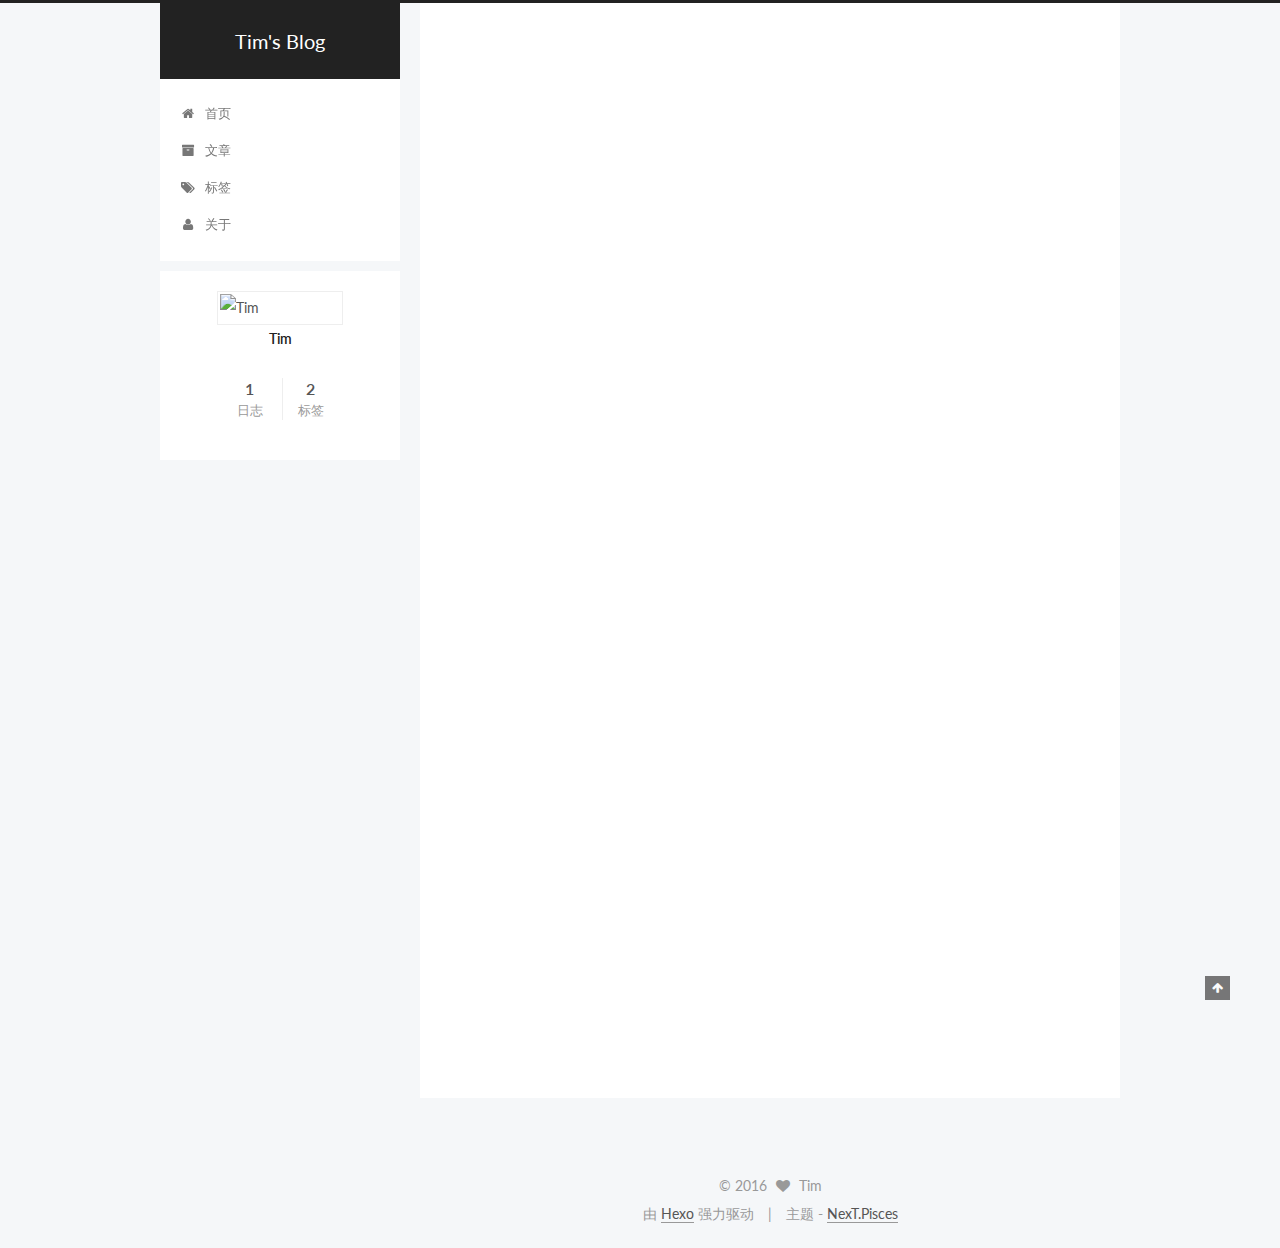
==== commit 5eae47b6: "Site updated: 2016-11-21 16:59:02" ====
--- a/index.html
+++ b/index.html
@@ -411,6 +411,13 @@
           
 
           
+            <div class="site-state-item site-state-tags">
+              <a href="/tags">
+                <span class="site-state-item-count">2</span>
+                <span class="site-state-item-name">标签</span>
+              </a>
+            </div>
+          
 
         </nav>
 
--- a/css/main.css
+++ b/css/main.css
@@ -1682,7 +1682,7 @@
   width: 4px;
   height: 4px;
   border-radius: 50%;
-  background: #f9a7fc;
+  background: #fff4ff;
 }
 .links-of-blogroll {
   font-size: 13px;
